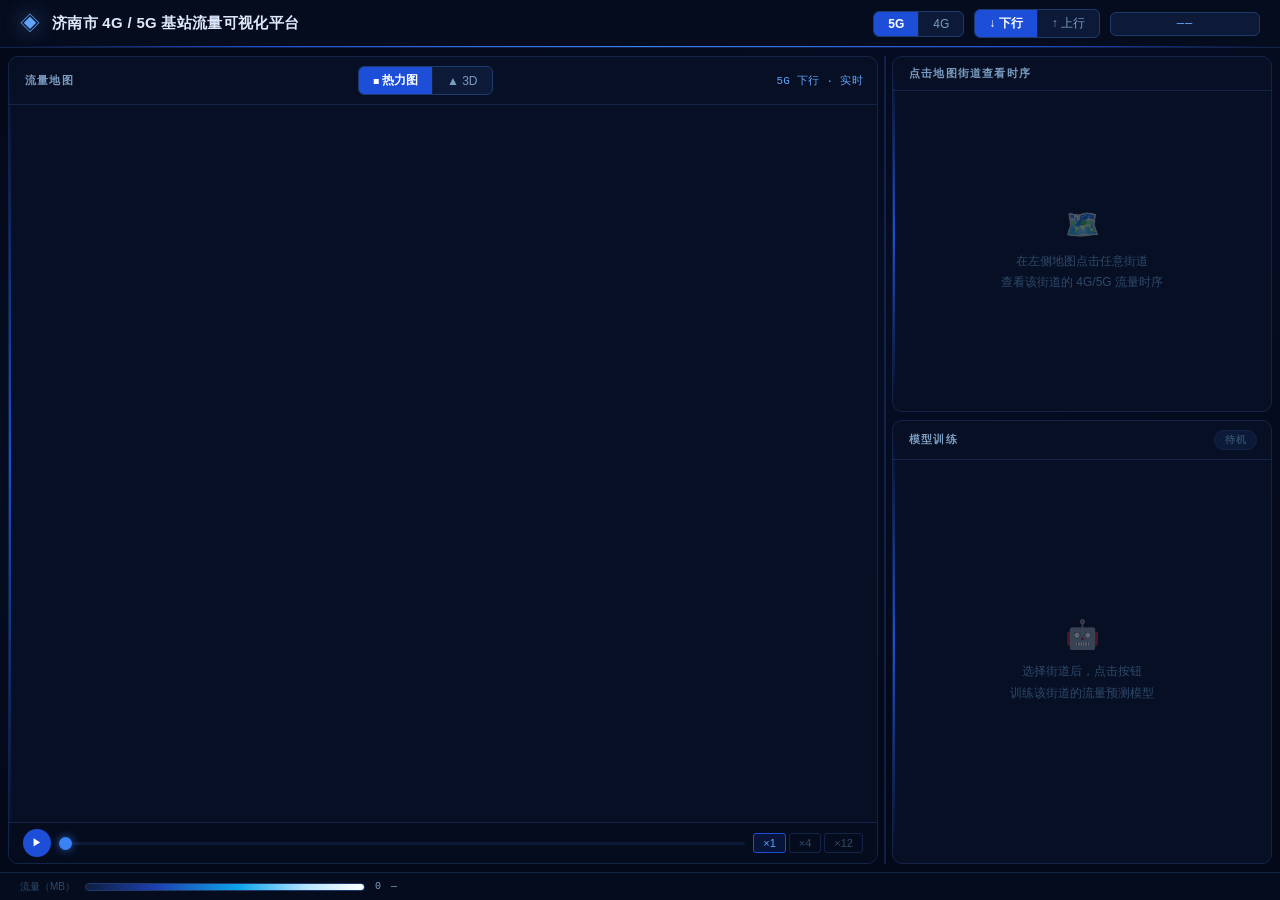
==== render/index.html @ ef6e66a5 "新增 render 目录，包含 Render 平台部署所需的全部文件 Co-Authored-By: Claude Sonnet 4.6 <noreply@anthropic.com>" ====
<!DOCTYPE html>
<html lang="zh-CN">
<head>
  <meta charset="UTF-8" />
  <meta name="viewport" content="width=device-width, initial-scale=1.0" />
  <title>济南市 4G/5G 基站流量可视化</title>
  <link rel="stylesheet" href="/static/style.css" />
  <link rel="stylesheet" href="/static/lib/maplibre-gl.css" />
  <!-- MapLibre GL JS（地图）-->
  <script src="/static/lib/maplibre-gl.js"></script>
  <!-- ECharts 5（时序图 + 训练结果图）-->
  <script src="/static/lib/echarts.min.js"></script>
</head>
<body>

<!-- ── 顶部导航栏 ── -->
<header class="navbar">
  <div class="navbar-left">
    <span class="logo-icon">◈</span>
    <h1 class="navbar-title">济南市 4G / 5G 基站流量可视化平台</h1>
  </div>
  <div class="navbar-controls">
    <!-- 网络类型 -->
    <div class="btn-group" id="netGroup">
      <button class="btn-toggle active" data-value="5g">5G</button>
      <button class="btn-toggle" data-value="4g">4G</button>
    </div>
    <!-- 流量方向 -->
    <div class="btn-group" id="dirGroup">
      <button class="btn-toggle active" data-value="down">↓ 下行</button>
      <button class="btn-toggle" data-value="up">↑ 上行</button>
    </div>
    <!-- 当前时间显示 -->
    <div class="time-badge" id="currentTimeBadge">——</div>
  </div>
</header>

<!-- ── 主体区域 ── -->
<main class="main-layout">

  <!-- 左：地图 -->
  <section class="panel map-panel" id="mapPanel">
    <div class="panel-header">
      <span class="panel-title">流量地图</span>
      <div class="map-header-controls">
        <div class="btn-group" id="mapModeGroup">
          <button class="btn-toggle active" data-mode="flat">◼ 热力图</button>
          <button class="btn-toggle" data-mode="3d">▲ 3D</button>
        </div>
        <button class="btn-rotate" id="btnRotate" style="display:none;" title="自动旋转">
          ↻ 旋转
        </button>
      </div>
      <span class="panel-subtitle" id="mapSubtitle">5G 下行 · 实时</span>
    </div>
    <div id="mapChart" class="chart-box"></div>

    <!-- 时间轴 -->
    <div class="timeline-bar">
      <button class="tl-btn" id="btnPlay" title="播放">▶</button>
      <div class="tl-slider-wrap">
        <input type="range" id="timeSlider" min="0" value="0" class="tl-slider" />
        <div class="tl-progress" id="tlProgress"></div>
      </div>
      <div class="speed-group">
        <button class="speed-btn active" data-speed="1">×1</button>
        <button class="speed-btn" data-speed="4">×4</button>
        <button class="speed-btn" data-speed="12">×12</button>
      </div>
    </div>
  </section>

  <!-- 分割条 -->
  <div class="resizer" id="resizer">
    <div class="resizer-line"></div>
    <div class="resizer-handle">
      <span></span><span></span><span></span>
    </div>
  </div>

  <!-- 右：侧边栏 -->
  <aside class="sidebar" id="sidebar">

    <!-- 右上：时序图 -->
    <section class="panel series-panel" id="seriesPanel">
      <div class="panel-header">
        <span class="panel-title" id="seriesTitle">点击地图街道查看时序</span>
        <div class="series-legend" id="seriesLegend"></div>
      </div>
      <div class="empty-hint" id="seriesHint">
        <div class="empty-icon">🗺️</div>
        <p>在左侧地图点击任意街道<br/>查看该街道的 4G/5G 流量时序</p>
      </div>
      <div id="seriesChart" class="chart-box" style="display:none;"></div>
    </section>

    <!-- 右下：训练面板 -->
    <section class="panel train-panel" id="trainPanel">
      <div class="panel-header">
        <span class="panel-title">模型训练</span>
        <span class="train-status-badge" id="trainBadge">待机</span>
      </div>

      <!-- 未选街道提示 -->
      <div class="empty-hint" id="trainHint">
        <div class="empty-icon">🤖</div>
        <p>选择街道后，点击按钮<br/>训练该街道的流量预测模型</p>
      </div>

      <!-- 训练就绪状态 -->
      <div id="trainReady" style="display:none;">
        <div class="train-info" id="trainInfoBox"></div>
        <button class="btn-train" id="btnTrain">
          <span class="btn-train-icon">⚡</span>
          <span>开始训练</span>
        </button>
      </div>

      <!-- 训练中终端 -->
      <div class="terminal" id="terminal" style="display:none;">
        <!-- 粒子画布 -->
        <canvas id="particleCanvas" class="particle-bg"></canvas>

        <!-- 终端头部 -->
        <div class="term-header">
          <div class="term-dots">
            <span class="dot red"></span><span class="dot yellow"></span><span class="dot green"></span>
          </div>
          <span class="term-title" id="termTitle">HGBT TRAINER</span>
          <span class="term-elapsed" id="termElapsed">00:00</span>
        </div>

        <!-- 进度区 -->
        <div class="term-progress-wrap" id="termProgressWrap">
          <div class="term-progress-label">
            <span id="termPhaseLabel">初始化...</span>
            <span id="termPct">0%</span>
          </div>
          <div class="term-progress-track">
            <div class="term-progress-bar" id="termProgressBar"></div>
            <div class="term-progress-shimmer"></div>
          </div>
          <div class="term-progress-meta">
            <span id="termIter">Iter: 0 / 300</span>
            <span id="termRmse">RMSE: —</span>
            <span id="termEta">ETA: —</span>
          </div>
        </div>

        <!-- 日志区 -->
        <div class="term-log" id="termLog"></div>

        <!-- 光标 -->
        <div class="term-cursor-line">
          <span class="term-prompt">▶</span>
          <span class="term-cursor" id="termCursor">█</span>
        </div>
      </div>

      <!-- 训练结果 -->
      <div id="trainResult" style="display:none;">
        <div class="metrics-grid" id="metricsGrid"></div>
        <div id="predChart" class="chart-box pred-chart"></div>
        <button class="btn-retrain" id="btnRetrain">重新训练</button>
      </div>
    </section>

  </aside>
</main>

<!-- 地图 Tooltip -->
<div id="mapTooltip" class="map-tooltip"></div>

<!-- 颜色图例 -->
<div class="legend-bar">
  <span class="legend-label">流量（MB）</span>
  <div class="legend-gradient" id="legendGradient"></div>
  <span class="legend-min" id="legendMin">0</span>
  <span class="legend-max" id="legendMax">—</span>
</div>

<script src="/static/app.js"></script>
</body>
</html>
---- static/style.css ----
/* ══════════════════════════════════════════════
   济南市 4G/5G 流量可视化 — 全局样式
   设计语言：Deep Ocean Intelligence（深海智能）
   主调：极深海军蓝 + 电光蓝 + 白色边界
══════════════════════════════════════════════ */

/* ── CSS 变量 ── */
:root {
  /* 背景层次 */
  --bg-base:     #04091a;
  --bg-panel:    #070f24;
  --bg-panel2:   #0c1a38;
  --bg-header:   #050c1e;
  --bg-input:    #0a1530;

  /* 边框 */
  --border:      #142448;
  --border-mid:  #1d3a6e;
  --border-glow: #2563eb;

  /* 主色 —— 电光蓝 */
  --blue:        #3b82f6;
  --blue-bright: #60a5fa;
  --blue-dim:    #1d4ed8;
  --blue-faint:  #1e3a6e;
  --ice:         #bae6fd;

  /* 语义色 */
  --green:       #34d399;
  --green-dim:   #059669;
  --green-dark:  #022c22;
  --amber:       #fbbf24;
  --red:         #f87171;
  --red-dim:     #991b1b;
  --purple:      #a78bfa;

  /* 文字 */
  --text-primary:   #dde9ff;
  --text-secondary: #7a9cc0;
  --text-dim:       #2e4a6a;

  /* 字体 */
  --font-mono: 'Consolas', 'SF Mono', 'Courier New', monospace;
  --font-ui:   'Segoe UI', 'PingFang SC', 'Microsoft YaHei', sans-serif;

  --radius: 6px;
  --radius-lg: 10px;
}

/* ── 重置 ── */
*, *::before, *::after { box-sizing: border-box; margin: 0; padding: 0; }
html, body {
  width: 100%; height: 100%;
  overflow: hidden;
  background: var(--bg-base);
  color: var(--text-primary);
  font-family: var(--font-ui);
  font-size: 13px;
  /* 极细噪点纹理，增加高级感 */
  background-image: radial-gradient(ellipse at 20% 50%, rgba(59,130,246,0.04) 0%, transparent 60%),
                    radial-gradient(ellipse at 80% 20%, rgba(29,78,216,0.05) 0%, transparent 50%);
}

/* ── 顶部导航栏 ── */
.navbar {
  display: flex;
  align-items: center;
  justify-content: space-between;
  height: 48px;
  padding: 0 20px;
  background: var(--bg-header);
  border-bottom: 1px solid var(--border);
  flex-shrink: 0;
  position: relative;
  z-index: 100;
}

/* 底部蓝色细线装饰 */
.navbar::after {
  content: '';
  position: absolute;
  bottom: 0; left: 0; right: 0;
  height: 1px;
  background: linear-gradient(90deg,
    transparent 0%,
    var(--blue-dim) 20%,
    var(--blue) 50%,
    var(--blue-dim) 80%,
    transparent 100%);
}

.navbar-left { display: flex; align-items: center; gap: 12px; }

.logo-icon {
  font-size: 20px;
  color: var(--blue-bright);
  filter: drop-shadow(0 0 10px rgba(96,165,250,0.7));
  animation: logo-pulse 4s ease-in-out infinite;
}
@keyframes logo-pulse {
  0%, 100% { filter: drop-shadow(0 0 10px rgba(96,165,250,0.7)); }
  50%       { filter: drop-shadow(0 0 18px rgba(96,165,250,1)); }
}

.navbar-title {
  font-size: 15px;
  font-weight: 600;
  letter-spacing: 0.3px;
  color: var(--text-primary);
}

.navbar-controls { display: flex; align-items: center; gap: 10px; }

/* 按钮组 */
.btn-group {
  display: flex;
  background: var(--bg-panel2);
  border: 1px solid var(--border-mid);
  border-radius: var(--radius);
  overflow: hidden;
}
.btn-toggle {
  padding: 5px 14px;
  background: transparent;
  color: var(--text-secondary);
  border: none;
  cursor: pointer;
  font-family: var(--font-ui);
  font-size: 12px;
  font-weight: 500;
  transition: all 0.18s;
  position: relative;
}
.btn-toggle + .btn-toggle { border-left: 1px solid var(--border); }
.btn-toggle:hover { color: var(--text-primary); background: var(--border-mid); }
.btn-toggle.active {
  background: var(--blue-dim);
  color: #fff;
  font-weight: 600;
}

.time-badge {
  padding: 4px 14px;
  background: var(--bg-panel2);
  border: 1px solid var(--border-mid);
  border-radius: var(--radius);
  color: var(--blue-bright);
  font-family: var(--font-mono);
  font-size: 12px;
  letter-spacing: 1px;
  min-width: 150px;
  text-align: center;
}

/* ── 主体布局 ── */
.main-layout {
  display: flex;
  flex-direction: row;
  gap: 0;
  padding: 8px;
  padding-right: 8px;
  height: calc(100vh - 48px - 28px);
  overflow: hidden;
}

/* ── 分割条 ── */
.resizer {
  flex: 0 0 12px;
  display: flex;
  align-items: center;
  justify-content: center;
  cursor: col-resize;
  position: relative;
  z-index: 20;
  margin: 0 1px;
  border-radius: 4px;
  transition: background 0.2s;
}
.resizer:hover  { background: rgba(37,99,235,0.08); }
.resizer.active { background: rgba(37,99,235,0.14); }

/* 竖线 */
.resizer-line {
  position: absolute;
  top: 0; bottom: 0;
  left: 50%;
  transform: translateX(-50%);
  width: 1px;
  background: var(--border-mid);
  transition: width 0.18s, background 0.18s, box-shadow 0.18s;
  border-radius: 1px;
}
.resizer:hover  .resizer-line,
.resizer.active .resizer-line {
  width: 2px;
  background: var(--blue);
  box-shadow: 0 0 10px rgba(59,130,246,0.5);
}

/* 三点拖拽把手 */
.resizer-handle {
  display: flex;
  flex-direction: column;
  gap: 3px;
  opacity: 0;
  transition: opacity 0.2s;
  position: relative;
  z-index: 1;
}
.resizer:hover  .resizer-handle,
.resizer.active .resizer-handle { opacity: 1; }
.resizer-handle span {
  display: block;
  width: 4px; height: 4px;
  border-radius: 50%;
  background: var(--blue);
  box-shadow: 0 0 6px rgba(59,130,246,0.8);
}

/* ── 面板 ── */
.panel {
  background: var(--bg-panel);
  border: 1px solid var(--border);
  border-radius: var(--radius-lg);
  display: flex;
  flex-direction: column;
  overflow: hidden;
  position: relative;
}

/* 面板顶部左侧蓝色竖条 */
.panel::before {
  content: '';
  position: absolute;
  top: 12px; bottom: 12px; left: 0;
  width: 2px;
  background: linear-gradient(180deg, transparent, var(--blue-dim), transparent);
  border-radius: 0 2px 2px 0;
}

.panel-header {
  display: flex;
  align-items: center;
  justify-content: space-between;
  padding: 9px 14px 9px 16px;
  border-bottom: 1px solid var(--border);
  flex-shrink: 0;
}

.panel-title {
  font-size: 11px;
  font-weight: 700;
  color: var(--text-secondary);
  text-transform: uppercase;
  letter-spacing: 1.2px;
}

.panel-subtitle {
  font-size: 11px;
  color: var(--blue-bright);
  font-family: var(--font-mono);
  letter-spacing: 0.3px;
}

.map-header-controls {
  display: flex;
  align-items: center;
  gap: 6px;
}

.btn-rotate {
  padding: 5px 11px;
  background: transparent;
  color: var(--text-secondary);
  border: 1px solid var(--border-mid);
  border-radius: var(--radius);
  cursor: pointer;
  font-size: 11px;
  font-family: var(--font-ui);
  transition: all 0.18s;
  white-space: nowrap;
}
.btn-rotate:hover { color: var(--text-primary); border-color: var(--blue-faint); }
.btn-rotate.active {
  color: var(--blue-bright);
  border-color: var(--blue-dim);
  background: rgba(29, 78, 216, 0.18);
  animation: rotate-pulse 2s ease-in-out infinite;
}
@keyframes rotate-pulse {
  0%, 100% { box-shadow: 0 0 0 rgba(59,130,246,0); }
  50%       { box-shadow: 0 0 8px rgba(59,130,246,0.4); }
}

.chart-box { flex: 1; min-height: 0; }

/* ── 地图面板 ── */
.map-panel { flex: 1; min-width: 280px; }
#mapChart   { flex: 1; position: relative; }

/* ── 时间轴 ── */
.timeline-bar {
  display: flex;
  align-items: center;
  gap: 8px;
  padding: 6px 14px;
  background: var(--bg-header);
  border-top: 1px solid var(--border);
  flex-shrink: 0;
}

.tl-btn {
  width: 28px; height: 28px;
  background: var(--blue-dim);
  color: #fff;
  border: none;
  border-radius: 50%;
  cursor: pointer;
  font-size: 10px;
  display: flex; align-items: center; justify-content: center;
  transition: all 0.2s;
  flex-shrink: 0;
  box-shadow: 0 0 0 rgba(59,130,246,0);
}
.tl-btn:hover {
  background: var(--blue);
  box-shadow: 0 0 14px rgba(59,130,246,0.5);
}

.tl-slider-wrap { flex: 1; display: flex; align-items: center; }
.tl-slider {
  width: 100%;
  -webkit-appearance: none;
  height: 3px;
  background: var(--bg-panel2);
  border-radius: 2px;
  outline: none;
  cursor: pointer;
}
.tl-slider::-webkit-slider-thumb {
  -webkit-appearance: none;
  width: 13px; height: 13px;
  border-radius: 50%;
  background: var(--blue);
  box-shadow: 0 0 8px rgba(59,130,246,0.7);
  cursor: pointer;
}

.speed-group { display: flex; gap: 3px; flex-shrink: 0; }
.speed-btn {
  padding: 3px 9px;
  background: transparent;
  color: var(--text-dim);
  border: 1px solid var(--border);
  border-radius: 3px;
  cursor: pointer;
  font-size: 11px;
  transition: all 0.18s;
}
.speed-btn:hover { color: var(--text-secondary); border-color: var(--border-mid); }
.speed-btn.active { color: var(--blue-bright); border-color: var(--blue-dim); background: rgba(29,78,216,0.15); }

/* ── 侧边栏 ── */
.sidebar { flex: 0 0 380px; min-width: 260px; display: flex; flex-direction: column; gap: 8px; overflow: hidden; }
.series-panel { flex: 0 0 44%; }
#seriesChart  { flex: 1; }

/* ── 空状态 ── */
.empty-hint {
  flex: 1;
  display: flex;
  flex-direction: column;
  align-items: center;
  justify-content: center;
  gap: 10px;
  color: var(--text-dim);
  padding: 24px;
}
.empty-icon { font-size: 28px; opacity: 0.35; }
.empty-hint p { text-align: center; line-height: 1.8; font-size: 12px; }

/* ── 训练面板 ── */
.train-panel { flex: 1; overflow: hidden; }

.train-status-badge {
  padding: 2px 10px;
  border-radius: 10px;
  font-size: 10px;
  font-weight: 700;
  letter-spacing: 0.5px;
  text-transform: uppercase;
  background: var(--bg-panel2);
  color: var(--text-dim);
  border: 1px solid var(--border);
}
.train-status-badge.running {
  background: rgba(52,211,153,0.08);
  color: var(--green);
  border-color: var(--green-dim);
  animation: badge-pulse 1.5s ease-in-out infinite;
}
.train-status-badge.done {
  background: rgba(59,130,246,0.1);
  color: var(--blue-bright);
  border-color: var(--blue-dim);
}
.train-status-badge.error {
  background: rgba(248,113,113,0.1);
  color: var(--red);
  border-color: var(--red-dim);
}
@keyframes badge-pulse {
  0%, 100% { opacity: 1; }
  50%       { opacity: 0.4; }
}

.train-info {
  margin: 10px 14px 0;
  padding: 9px 12px;
  background: var(--bg-panel2);
  border: 1px solid var(--border-mid);
  border-radius: var(--radius);
  font-size: 11px;
  color: var(--text-secondary);
  line-height: 1.9;
}
.train-info strong { color: var(--blue-bright); }

.btn-train {
  display: flex;
  align-items: center;
  justify-content: center;
  gap: 8px;
  width: calc(100% - 28px);
  margin: 10px 14px;
  padding: 10px;
  background: linear-gradient(135deg, var(--blue-dim), var(--blue));
  color: #fff;
  border: 1px solid var(--blue);
  border-radius: var(--radius);
  cursor: pointer;
  font-size: 13px;
  font-weight: 600;
  letter-spacing: 0.3px;
  transition: all 0.22s;
  position: relative;
  overflow: hidden;
}
.btn-train::after {
  content: '';
  position: absolute;
  top: 0; left: -100%;
  width: 60%; height: 100%;
  background: linear-gradient(90deg, transparent, rgba(255,255,255,0.12), transparent);
  transition: left 0.5s;
}
.btn-train:hover::after { left: 150%; }
.btn-train:hover {
  box-shadow: 0 0 22px rgba(59,130,246,0.45);
  transform: translateY(-1px);
}
.btn-train-icon { font-size: 16px; }

/* ══════════════════════════════════════════════
   训练终端
   保留绿色系——与蓝色 UI 形成故意对比，
   强化"代码运行中"的视觉隐喻
══════════════════════════════════════════════ */
.terminal {
  display: flex;
  flex-direction: column;
  flex: 1;
  background: #020b08;
  position: relative;
  overflow: hidden;
  font-family: var(--font-mono);
}

/* CRT 扫描线 */
.terminal::after {
  content: '';
  position: absolute;
  inset: 0;
  background: repeating-linear-gradient(
    0deg, transparent, transparent 2px,
    rgba(0,0,0,0.06) 2px, rgba(0,0,0,0.06) 4px
  );
  pointer-events: none;
  z-index: 5;
}

.particle-bg {
  position: absolute;
  inset: 0;
  z-index: 0;
  opacity: 0.22;
}

.term-header {
  display: flex;
  align-items: center;
  gap: 8px;
  padding: 6px 10px;
  background: #030e09;
  border-bottom: 1px solid #0d2a16;
  flex-shrink: 0;
  position: relative;
  z-index: 10;
}

.term-dots { display: flex; gap: 5px; }
.dot { width: 10px; height: 10px; border-radius: 50%; }
.dot.red    { background: #ff5f57; }
.dot.yellow { background: #febc2e; }
.dot.green  { background: #28c840; }

.term-title {
  flex: 1;
  text-align: center;
  font-size: 10px;
  letter-spacing: 2px;
  color: #2a6a3a;
  text-transform: uppercase;
}

.term-elapsed {
  font-size: 11px;
  color: #2a4a3a;
  min-width: 40px;
  text-align: right;
}

.term-progress-wrap {
  padding: 8px 12px;
  background: #020d06;
  border-bottom: 1px solid #0d2a16;
  flex-shrink: 0;
  position: relative;
  z-index: 10;
}

.term-progress-label {
  display: flex;
  justify-content: space-between;
  font-size: 10px;
  color: #2a6a3a;
  margin-bottom: 5px;
  letter-spacing: 0.4px;
}
#termPct { color: var(--green); font-weight: 700; }

.term-progress-track {
  height: 8px;
  background: #041208;
  border-radius: 4px;
  overflow: hidden;
  position: relative;
  border: 1px solid #0d2a16;
}

.term-progress-bar {
  height: 100%;
  width: 0%;
  background: linear-gradient(90deg, #065f46, var(--green));
  border-radius: 4px;
  transition: width 0.4s cubic-bezier(0.4, 0, 0.2, 1);
  box-shadow: 0 0 10px rgba(52,211,153,0.4);
  position: relative;
}
.term-progress-bar::after {
  content: '';
  position: absolute;
  right: 0; top: 0;
  width: 4px; height: 100%;
  background: #fff;
  opacity: 0.5;
  filter: blur(1px);
}

.term-progress-shimmer {
  position: absolute; inset: 0;
  background: linear-gradient(90deg, transparent 0%, rgba(255,255,255,0.07) 50%, transparent 100%);
  background-size: 200% 100%;
  animation: shimmer 2s linear infinite;
}
@keyframes shimmer {
  0%   { background-position: -200% 0; }
  100% { background-position: 200% 0; }
}

.term-progress-meta {
  display: flex;
  justify-content: space-between;
  font-size: 9px;
  color: #1a4a2a;
  margin-top: 4px;
}

.term-log {
  flex: 1;
  overflow-y: auto;
  padding: 6px 10px;
  font-size: 11px;
  line-height: 1.65;
  position: relative;
  z-index: 10;
}
.term-log::-webkit-scrollbar { width: 3px; }
.term-log::-webkit-scrollbar-track { background: transparent; }
.term-log::-webkit-scrollbar-thumb { background: #0d2a16; border-radius: 2px; }

.log-line {
  display: flex;
  gap: 6px;
  animation: log-fade 0.2s ease;
}
@keyframes log-fade {
  from { opacity: 0; transform: translateX(-3px); }
  to   { opacity: 1; transform: none; }
}
.log-ts     { color: #1a4a2a; flex-shrink: 0; font-size: 10px; margin-top: 1px; }
.log-prompt { color: #1a6a2a; flex-shrink: 0; }
.log-msg    { word-break: break-all; }
.log-msg.level-info    { color: #5a9a7a; }
.log-msg.level-success { color: var(--green); }
.log-msg.level-warn    { color: var(--amber); }
.log-msg.level-error   { color: var(--red); }
.log-msg.level-phase   { color: #7dd3a8; font-weight: 700; letter-spacing: 0.3px; }
.log-msg.level-iter    { color: #2a6a3a; }

.term-cursor-line {
  display: flex; align-items: center; gap: 4px;
  padding: 4px 10px 8px;
  position: relative; z-index: 10; flex-shrink: 0;
}
.term-prompt { color: var(--green-dim); font-size: 12px; }
.term-cursor {
  color: var(--green); font-size: 13px;
  animation: cur-blink 1s step-end infinite;
}
@keyframes cur-blink { 0%,100% { opacity: 1; } 50% { opacity: 0; } }

/* ── 训练结果 ── */
.metrics-grid {
  display: grid;
  grid-template-columns: repeat(4, 1fr);
  gap: 6px;
  padding: 10px 14px 0;
}
.metric-card {
  background: var(--bg-panel2);
  border: 1px solid var(--border-mid);
  border-radius: var(--radius);
  padding: 8px;
  text-align: center;
}
.metric-label { font-size: 9px; color: var(--text-dim); text-transform: uppercase; letter-spacing: 0.5px; margin-bottom: 4px; }
.metric-value { font-size: 14px; font-weight: 700; font-family: var(--font-mono); color: var(--blue-bright); }
.metric-sub   { font-size: 9px; color: var(--text-dim); margin-top: 2px; }

.pred-chart  { height: 160px; flex: none !important; }

.btn-retrain {
  display: block;
  width: calc(100% - 28px);
  margin: 6px 14px;
  padding: 7px;
  background: transparent;
  color: var(--text-secondary);
  border: 1px solid var(--border-mid);
  border-radius: var(--radius);
  cursor: pointer;
  font-size: 11px;
  transition: all 0.18s;
}
.btn-retrain:hover { background: var(--bg-panel2); color: var(--text-primary); border-color: var(--blue-faint); }

/* ── 图例 ── */
.legend-bar {
  display: flex;
  align-items: center;
  gap: 10px;
  height: 28px;
  padding: 0 20px;
  background: var(--bg-header);
  border-top: 1px solid var(--border);
  position: fixed;
  bottom: 0; left: 0; right: 0;
  z-index: 50;
}
.legend-label { font-size: 10px; color: var(--text-dim); white-space: nowrap; }
.legend-gradient {
  flex: 1; max-width: 280px;
  height: 8px; border-radius: 4px;
  /* 与地图色阶一致：深海蓝 → 钴蓝 → 天蓝 → 冰蓝 → 白 */
  background: linear-gradient(90deg,
    #0f1f3d 0%, #1e40af 25%, #0ea5e9 55%, #bae6fd 80%, #ffffff 100%);
  border: 1px solid var(--border-mid);
}
.legend-min, .legend-max { font-size: 10px; color: var(--text-secondary); font-family: var(--font-mono); }

/* ── MapLibre 控件覆盖 ── */
.maplibregl-ctrl-group {
  background: var(--bg-panel2) !important;
  border: 1px solid var(--border-mid) !important;
  border-radius: var(--radius) !important;
  box-shadow: 0 2px 16px rgba(0,0,0,0.6) !important;
}
.maplibregl-ctrl-group button {
  background-color: transparent !important;
  border-bottom: 1px solid var(--border) !important;
  color: var(--text-secondary) !important;
  transition: background 0.18s;
}
.maplibregl-ctrl-group button:last-child { border-bottom: none !important; }
.maplibregl-ctrl-group button:hover { background: var(--border-mid) !important; }
.maplibregl-ctrl-icon { filter: invert(0.65) sepia(0.3) hue-rotate(190deg); }
.maplibregl-ctrl-scale {
  background: rgba(4,9,26,0.8) !important;
  border-color: var(--border-mid) !important;
  color: var(--text-dim) !important;
  font-size: 9px !important;
}

/* ── 地图 Tooltip ── */
.map-tooltip {
  position: fixed;
  z-index: 500;
  display: none;
  background: rgba(4, 9, 26, 0.97);
  border: 1px solid var(--border-glow);
  border-radius: var(--radius);
  padding: 9px 13px;
  pointer-events: none;
  min-width: 170px;
  box-shadow: 0 4px 24px rgba(37,99,235,0.2), 0 0 0 1px rgba(37,99,235,0.08);
  backdrop-filter: blur(12px);
}
.tt-name     { font-size: 13px; font-weight: 600; color: var(--blue-bright); margin-bottom: 3px; }
.tt-district { font-size: 10px; color: var(--text-dim); margin-bottom: 7px; }
.tt-row      { display: flex; justify-content: space-between; gap: 16px; font-size: 12px; color: var(--text-secondary); }
.tt-row strong { color: var(--text-primary); font-weight: 600; }

/* ── ECharts tooltip ── */
.echarts-tooltip {
  background: rgba(4, 9, 26, 0.95) !important;
  border: 1px solid var(--border-glow) !important;
  border-radius: var(--radius) !important;
  color: var(--text-primary) !important;
  font-family: var(--font-ui) !important;
  backdrop-filter: blur(8px);
  box-shadow: 0 4px 20px rgba(37,99,235,0.15) !important;
}

/* ── 滚动条 ── */
::-webkit-scrollbar { width: 5px; height: 5px; }
::-webkit-scrollbar-track { background: var(--bg-panel); }
::-webkit-scrollbar-thumb { background: var(--border-mid); border-radius: 3px; }
::-webkit-scrollbar-thumb:hover { background: var(--border-glow); }

/* ── 加载遮罩 ── */
#loadingMask {
  position: fixed; inset: 0;
  background: var(--bg-base);
  display: flex;
  flex-direction: column;
  align-items: center;
  justify-content: center;
  z-index: 9999;
  gap: 18px;
}
.loading-logo {
  font-size: 48px;
  color: var(--blue-bright);
  filter: drop-shadow(0 0 20px rgba(96,165,250,0.8));
  animation: spin-pulse 2s ease-in-out infinite;
}
@keyframes spin-pulse {
  0%   { transform: rotate(0deg) scale(1); }
  50%  { transform: rotate(180deg) scale(1.1); }
  100% { transform: rotate(360deg) scale(1); }
}
.loading-text { color: var(--text-secondary); font-family: var(--font-mono); font-size: 12px; letter-spacing: 2.5px; }
.loading-bar-wrap { width: 220px; height: 3px; background: var(--bg-panel2); border-radius: 2px; overflow: hidden; }
.loading-bar {
  height: 100%;
  background: linear-gradient(90deg, var(--blue-dim), var(--blue-bright));
  animation: load-anim 1.8s ease-in-out infinite;
}
@keyframes load-anim {
  0%   { width: 0%;  margin-left: 0; }
  50%  { width: 70%; margin-left: 0; }
  100% { width: 0%;  margin-left: 100%; }
}
---- static/lib/maplibre-gl.css ----
.maplibregl-map{font:12px/20px Helvetica Neue,Arial,Helvetica,sans-serif;overflow:hidden;position:relative;-webkit-tap-highlight-color:rgb(0 0 0/0)}.maplibregl-canvas{left:0;position:absolute;top:0}.maplibregl-map:fullscreen{height:100%;width:100%}.maplibregl-ctrl-group button.maplibregl-ctrl-compass{touch-action:none}.maplibregl-canvas-container.maplibregl-interactive,.maplibregl-ctrl-group button.maplibregl-ctrl-compass{cursor:grab;-webkit-user-select:none;-moz-user-select:none;user-select:none}.maplibregl-canvas-container.maplibregl-interactive.maplibregl-track-pointer{cursor:pointer}.maplibregl-canvas-container.maplibregl-interactive:active,.maplibregl-ctrl-group button.maplibregl-ctrl-compass:active{cursor:grabbing}.maplibregl-canvas-container.maplibregl-touch-zoom-rotate,.maplibregl-canvas-container.maplibregl-touch-zoom-rotate .maplibregl-canvas{touch-action:pan-x pan-y}.maplibregl-canvas-container.maplibregl-touch-drag-pan,.maplibregl-canvas-container.maplibregl-touch-drag-pan .maplibregl-canvas{touch-action:pinch-zoom}.maplibregl-canvas-container.maplibregl-touch-zoom-rotate.maplibregl-touch-drag-pan,.maplibregl-canvas-container.maplibregl-touch-zoom-rotate.maplibregl-touch-drag-pan .maplibregl-canvas{touch-action:none}.maplibregl-canvas-container.maplibregl-touch-drag-pan.maplibregl-cooperative-gestures,.maplibregl-canvas-container.maplibregl-touch-drag-pan.maplibregl-cooperative-gestures .maplibregl-canvas{touch-action:pan-x pan-y}.maplibregl-ctrl-bottom-left,.maplibregl-ctrl-bottom-right,.maplibregl-ctrl-top-left,.maplibregl-ctrl-top-right{pointer-events:none;position:absolute;z-index:2}.maplibregl-ctrl-top-left{left:0;top:0}.maplibregl-ctrl-top-right{right:0;top:0}.maplibregl-ctrl-bottom-left{bottom:0;left:0}.maplibregl-ctrl-bottom-right{bottom:0;right:0}.maplibregl-ctrl{clear:both;pointer-events:auto;transform:translate(0)}.maplibregl-ctrl-top-left .maplibregl-ctrl{float:left;margin:10px 0 0 10px}.maplibregl-ctrl-top-right .maplibregl-ctrl{float:right;margin:10px 10px 0 0}.maplibregl-ctrl-bottom-left .maplibregl-ctrl{float:left;margin:0 0 10px 10px}.maplibregl-ctrl-bottom-right .maplibregl-ctrl{float:right;margin:0 10px 10px 0}.maplibregl-ctrl-group{background:#fff;border-radius:4px}.maplibregl-ctrl-group:not(:empty){box-shadow:0 0 0 2px rgba(0,0,0,.1)}@media (forced-colors:active){.maplibregl-ctrl-group:not(:empty){box-shadow:0 0 0 2px ButtonText}}.maplibregl-ctrl-group button{background-color:transparent;border:0;box-sizing:border-box;cursor:pointer;display:block;height:29px;outline:none;padding:0;width:29px}.maplibregl-ctrl-group button+button{border-top:1px solid #ddd}.maplibregl-ctrl button .maplibregl-ctrl-icon{background-position:50%;background-repeat:no-repeat;display:block;height:100%;width:100%}@media (forced-colors:active){.maplibregl-ctrl-icon{background-color:transparent}.maplibregl-ctrl-group button+button{border-top:1px solid ButtonText}}.maplibregl-ctrl button::-moz-focus-inner{border:0;padding:0}.maplibregl-ctrl-attrib-button:focus,.maplibregl-ctrl-group button:focus{box-shadow:0 0 2px 2px #0096ff}.maplibregl-ctrl button:disabled{cursor:not-allowed}.maplibregl-ctrl button:disabled .maplibregl-ctrl-icon{opacity:.25}.maplibregl-ctrl button:not(:disabled):hover{background-color:rgb(0 0 0/5%)}.maplibregl-ctrl-group button:focus:focus-visible{box-shadow:0 0 2px 2px #0096ff}.maplibregl-ctrl-group button:focus:not(:focus-visible){box-shadow:none}.maplibregl-ctrl-group button:focus:first-child{border-radius:4px 4px 0 0}.maplibregl-ctrl-group button:focus:last-child{border-radius:0 0 4px 4px}.maplibregl-ctrl-group button:focus:only-child{border-radius:inherit}.maplibregl-ctrl button.maplibregl-ctrl-zoom-out .maplibregl-ctrl-icon{background-image:url("data:image/svg+xml;charset=utf-8,%3Csvg xmlns='http://www.w3.org/2000/svg' width='29' height='29' fill='%23333' viewBox='0 0 29 29'%3E%3Cpath d='M10 13c-.75 0-1.5.75-1.5 1.5S9.25 16 10 16h9c.75 0 1.5-.75 1.5-1.5S19.75 13 19 13z'/%3E%3C/svg%3E")}.maplibregl-ctrl button.maplibregl-ctrl-zoom-in .maplibregl-ctrl-icon{background-image:url("data:image/svg+xml;charset=utf-8,%3Csvg xmlns='http://www.w3.org/2000/svg' width='29' height='29' fill='%23333' viewBox='0 0 29 29'%3E%3Cpath d='M14.5 8.5c-.75 0-1.5.75-1.5 1.5v3h-3c-.75 0-1.5.75-1.5 1.5S9.25 16 10 16h3v3c0 .75.75 1.5 1.5 1.5S16 19.75 16 19v-3h3c.75 0 1.5-.75 1.5-1.5S19.75 13 19 13h-3v-3c0-.75-.75-1.5-1.5-1.5'/%3E%3C/svg%3E")}@media (forced-colors:active){.maplibregl-ctrl button.maplibregl-ctrl-zoom-out .maplibregl-ctrl-icon{background-image:url("data:image/svg+xml;charset=utf-8,%3Csvg xmlns='http://www.w3.org/2000/svg' width='29' height='29' fill='%23fff' viewBox='0 0 29 29'%3E%3Cpath d='M10 13c-.75 0-1.5.75-1.5 1.5S9.25 16 10 16h9c.75 0 1.5-.75 1.5-1.5S19.75 13 19 13z'/%3E%3C/svg%3E")}.maplibregl-ctrl button.maplibregl-ctrl-zoom-in .maplibregl-ctrl-icon{background-image:url("data:image/svg+xml;charset=utf-8,%3Csvg xmlns='http://www.w3.org/2000/svg' width='29' height='29' fill='%23fff' viewBox='0 0 29 29'%3E%3Cpath d='M14.5 8.5c-.75 0-1.5.75-1.5 1.5v3h-3c-.75 0-1.5.75-1.5 1.5S9.25 16 10 16h3v3c0 .75.75 1.5 1.5 1.5S16 19.75 16 19v-3h3c.75 0 1.5-.75 1.5-1.5S19.75 13 19 13h-3v-3c0-.75-.75-1.5-1.5-1.5'/%3E%3C/svg%3E")}}@media (forced-colors:active) and (prefers-color-scheme:light){.maplibregl-ctrl button.maplibregl-ctrl-zoom-out .maplibregl-ctrl-icon{background-image:url("data:image/svg+xml;charset=utf-8,%3Csvg xmlns='http://www.w3.org/2000/svg' width='29' height='29' viewBox='0 0 29 29'%3E%3Cpath d='M10 13c-.75 0-1.5.75-1.5 1.5S9.25 16 10 16h9c.75 0 1.5-.75 1.5-1.5S19.75 13 19 13z'/%3E%3C/svg%3E")}.maplibregl-ctrl button.maplibregl-ctrl-zoom-in .maplibregl-ctrl-icon{background-image:url("data:image/svg+xml;charset=utf-8,%3Csvg xmlns='http://www.w3.org/2000/svg' width='29' height='29' viewBox='0 0 29 29'%3E%3Cpath d='M14.5 8.5c-.75 0-1.5.75-1.5 1.5v3h-3c-.75 0-1.5.75-1.5 1.5S9.25 16 10 16h3v3c0 .75.75 1.5 1.5 1.5S16 19.75 16 19v-3h3c.75 0 1.5-.75 1.5-1.5S19.75 13 19 13h-3v-3c0-.75-.75-1.5-1.5-1.5'/%3E%3C/svg%3E")}}.maplibregl-ctrl button.maplibregl-ctrl-fullscreen .maplibregl-ctrl-icon{background-image:url("data:image/svg+xml;charset=utf-8,%3Csvg xmlns='http://www.w3.org/2000/svg' width='29' height='29' fill='%23333' viewBox='0 0 29 29'%3E%3Cpath d='M24 16v5.5c0 1.75-.75 2.5-2.5 2.5H16v-1l3-1.5-4-5.5 1-1 5.5 4 1.5-3zM6 16l1.5 3 5.5-4 1 1-4 5.5 3 1.5v1H7.5C5.75 24 5 23.25 5 21.5V16zm7-11v1l-3 1.5 4 5.5-1 1-5.5-4L6 13H5V7.5C5 5.75 5.75 5 7.5 5zm11 2.5c0-1.75-.75-2.5-2.5-2.5H16v1l3 1.5-4 5.5 1 1 5.5-4 1.5 3h1z'/%3E%3C/svg%3E")}.maplibregl-ctrl button.maplibregl-ctrl-shrink .maplibregl-ctrl-icon{background-image:url("data:image/svg+xml;charset=utf-8,%3Csvg xmlns='http://www.w3.org/2000/svg' width='29' height='29' viewBox='0 0 29 29'%3E%3Cpath d='M18.5 16c-1.75 0-2.5.75-2.5 2.5V24h1l1.5-3 5.5 4 1-1-4-5.5 3-1.5v-1zM13 18.5c0-1.75-.75-2.5-2.5-2.5H5v1l3 1.5L4 24l1 1 5.5-4 1.5 3h1zm3-8c0 1.75.75 2.5 2.5 2.5H24v-1l-3-1.5L25 5l-1-1-5.5 4L17 5h-1zM10.5 13c1.75 0 2.5-.75 2.5-2.5V5h-1l-1.5 3L5 4 4 5l4 5.5L5 12v1z'/%3E%3C/svg%3E")}@media (forced-colors:active){.maplibregl-ctrl button.maplibregl-ctrl-fullscreen .maplibregl-ctrl-icon{background-image:url("data:image/svg+xml;charset=utf-8,%3Csvg xmlns='http://www.w3.org/2000/svg' width='29' height='29' fill='%23fff' viewBox='0 0 29 29'%3E%3Cpath d='M24 16v5.5c0 1.75-.75 2.5-2.5 2.5H16v-1l3-1.5-4-5.5 1-1 5.5 4 1.5-3zM6 16l1.5 3 5.5-4 1 1-4 5.5 3 1.5v1H7.5C5.75 24 5 23.25 5 21.5V16zm7-11v1l-3 1.5 4 5.5-1 1-5.5-4L6 13H5V7.5C5 5.75 5.75 5 7.5 5zm11 2.5c0-1.75-.75-2.5-2.5-2.5H16v1l3 1.5-4 5.5 1 1 5.5-4 1.5 3h1z'/%3E%3C/svg%3E")}.maplibregl-ctrl button.maplibregl-ctrl-shrink .maplibregl-ctrl-icon{background-image:url("data:image/svg+xml;charset=utf-8,%3Csvg xmlns='http://www.w3.org/2000/svg' width='29' height='29' fill='%23fff' viewBox='0 0 29 29'%3E%3Cpath d='M18.5 16c-1.75 0-2.5.75-2.5 2.5V24h1l1.5-3 5.5 4 1-1-4-5.5 3-1.5v-1zM13 18.5c0-1.75-.75-2.5-2.5-2.5H5v1l3 1.5L4 24l1 1 5.5-4 1.5 3h1zm3-8c0 1.75.75 2.5 2.5 2.5H24v-1l-3-1.5L25 5l-1-1-5.5 4L17 5h-1zM10.5 13c1.75 0 2.5-.75 2.5-2.5V5h-1l-1.5 3L5 4 4 5l4 5.5L5 12v1z'/%3E%3C/svg%3E")}}@media (forced-colors:active) and (prefers-color-scheme:light){.maplibregl-ctrl button.maplibregl-ctrl-fullscreen .maplibregl-ctrl-icon{background-image:url("data:image/svg+xml;charset=utf-8,%3Csvg xmlns='http://www.w3.org/2000/svg' width='29' height='29' viewBox='0 0 29 29'%3E%3Cpath d='M24 16v5.5c0 1.75-.75 2.5-2.5 2.5H16v-1l3-1.5-4-5.5 1-1 5.5 4 1.5-3zM6 16l1.5 3 5.5-4 1 1-4 5.5 3 1.5v1H7.5C5.75 24 5 23.25 5 21.5V16zm7-11v1l-3 1.5 4 5.5-1 1-5.5-4L6 13H5V7.5C5 5.75 5.75 5 7.5 5zm11 2.5c0-1.75-.75-2.5-2.5-2.5H16v1l3 1.5-4 5.5 1 1 5.5-4 1.5 3h1z'/%3E%3C/svg%3E")}.maplibregl-ctrl button.maplibregl-ctrl-shrink .maplibregl-ctrl-icon{background-image:url("data:image/svg+xml;charset=utf-8,%3Csvg xmlns='http://www.w3.org/2000/svg' width='29' height='29' viewBox='0 0 29 29'%3E%3Cpath d='M18.5 16c-1.75 0-2.5.75-2.5 2.5V24h1l1.5-3 5.5 4 1-1-4-5.5 3-1.5v-1zM13 18.5c0-1.75-.75-2.5-2.5-2.5H5v1l3 1.5L4 24l1 1 5.5-4 1.5 3h1zm3-8c0 1.75.75 2.5 2.5 2.5H24v-1l-3-1.5L25 5l-1-1-5.5 4L17 5h-1zM10.5 13c1.75 0 2.5-.75 2.5-2.5V5h-1l-1.5 3L5 4 4 5l4 5.5L5 12v1z'/%3E%3C/svg%3E")}}.maplibregl-ctrl button.maplibregl-ctrl-compass .maplibregl-ctrl-icon{background-image:url("data:image/svg+xml;charset=utf-8,%3Csvg xmlns='http://www.w3.org/2000/svg' width='29' height='29' fill='%23333' viewBox='0 0 29 29'%3E%3Cpath d='m10.5 14 4-8 4 8z'/%3E%3Cpath fill='%23ccc' d='m10.5 16 4 8 4-8z'/%3E%3C/svg%3E")}@media (forced-colors:active){.maplibregl-ctrl button.maplibregl-ctrl-compass .maplibregl-ctrl-icon{background-image:url("data:image/svg+xml;charset=utf-8,%3Csvg xmlns='http://www.w3.org/2000/svg' width='29' height='29' fill='%23fff' viewBox='0 0 29 29'%3E%3Cpath d='m10.5 14 4-8 4 8z'/%3E%3Cpath fill='%23ccc' d='m10.5 16 4 8 4-8z'/%3E%3C/svg%3E")}}@media (forced-colors:active) and (prefers-color-scheme:light){.maplibregl-ctrl button.maplibregl-ctrl-compass .maplibregl-ctrl-icon{background-image:url("data:image/svg+xml;charset=utf-8,%3Csvg xmlns='http://www.w3.org/2000/svg' width='29' height='29' viewBox='0 0 29 29'%3E%3Cpath d='m10.5 14 4-8 4 8z'/%3E%3Cpath fill='%23ccc' d='m10.5 16 4 8 4-8z'/%3E%3C/svg%3E")}}.maplibregl-ctrl button.maplibregl-ctrl-terrain .maplibregl-ctrl-icon{background-image:url("data:image/svg+xml;charset=utf-8,%3Csvg xmlns='http://www.w3.org/2000/svg' width='22' height='22' fill='%23333' viewBox='0 0 22 22'%3E%3Cpath d='m1.754 13.406 4.453-4.851 3.09 3.09 3.281 3.277.969-.969-3.309-3.312 3.844-4.121 6.148 6.886h1.082v-.855l-7.207-8.07-4.84 5.187L6.169 6.57l-5.48 5.965v.871ZM.688 16.844h20.625v1.375H.688Zm0 0'/%3E%3C/svg%3E")}.maplibregl-ctrl button.maplibregl-ctrl-terrain-enabled .maplibregl-ctrl-icon{background-image:url("data:image/svg+xml;charset=utf-8,%3Csvg xmlns='http://www.w3.org/2000/svg' width='22' height='22' fill='%2333b5e5' viewBox='0 0 22 22'%3E%3Cpath d='m1.754 13.406 4.453-4.851 3.09 3.09 3.281 3.277.969-.969-3.309-3.312 3.844-4.121 6.148 6.886h1.082v-.855l-7.207-8.07-4.84 5.187L6.169 6.57l-5.48 5.965v.871ZM.688 16.844h20.625v1.375H.688Zm0 0'/%3E%3C/svg%3E")}.maplibregl-ctrl button.maplibregl-ctrl-geolocate .maplibregl-ctrl-icon{background-image:url("data:image/svg+xml;charset=utf-8,%3Csvg xmlns='http://www.w3.org/2000/svg' width='29' height='29' fill='%23333' viewBox='0 0 20 20'%3E%3Cpath d='M10 4C9 4 9 5 9 5v.1A5 5 0 0 0 5.1 9H5s-1 0-1 1 1 1 1 1h.1A5 5 0 0 0 9 14.9v.1s0 1 1 1 1-1 1-1v-.1a5 5 0 0 0 3.9-3.9h.1s1 0 1-1-1-1-1-1h-.1A5 5 0 0 0 11 5.1V5s0-1-1-1m0 2.5a3.5 3.5 0 1 1 0 7 3.5 3.5 0 1 1 0-7'/%3E%3Ccircle cx='10' cy='10' r='2'/%3E%3C/svg%3E")}.maplibregl-ctrl button.maplibregl-ctrl-geolocate:disabled .maplibregl-ctrl-icon{background-image:url("data:image/svg+xml;charset=utf-8,%3Csvg xmlns='http://www.w3.org/2000/svg' width='29' height='29' fill='%23aaa' viewBox='0 0 20 20'%3E%3Cpath d='M10 4C9 4 9 5 9 5v.1A5 5 0 0 0 5.1 9H5s-1 0-1 1 1 1 1 1h.1A5 5 0 0 0 9 14.9v.1s0 1 1 1 1-1 1-1v-.1a5 5 0 0 0 3.9-3.9h.1s1 0 1-1-1-1-1-1h-.1A5 5 0 0 0 11 5.1V5s0-1-1-1m0 2.5a3.5 3.5 0 1 1 0 7 3.5 3.5 0 1 1 0-7'/%3E%3Ccircle cx='10' cy='10' r='2'/%3E%3Cpath fill='red' d='m14 5 1 1-9 9-1-1z'/%3E%3C/svg%3E")}.maplibregl-ctrl button.maplibregl-ctrl-geolocate.maplibregl-ctrl-geolocate-active .maplibregl-ctrl-icon{background-image:url("data:image/svg+xml;charset=utf-8,%3Csvg xmlns='http://www.w3.org/2000/svg' width='29' height='29' fill='%2333b5e5' viewBox='0 0 20 20'%3E%3Cpath d='M10 4C9 4 9 5 9 5v.1A5 5 0 0 0 5.1 9H5s-1 0-1 1 1 1 1 1h.1A5 5 0 0 0 9 14.9v.1s0 1 1 1 1-1 1-1v-.1a5 5 0 0 0 3.9-3.9h.1s1 0 1-1-1-1-1-1h-.1A5 5 0 0 0 11 5.1V5s0-1-1-1m0 2.5a3.5 3.5 0 1 1 0 7 3.5 3.5 0 1 1 0-7'/%3E%3Ccircle cx='10' cy='10' r='2'/%3E%3C/svg%3E")}.maplibregl-ctrl button.maplibregl-ctrl-geolocate.maplibregl-ctrl-geolocate-active-error .maplibregl-ctrl-icon{background-image:url("data:image/svg+xml;charset=utf-8,%3Csvg xmlns='http://www.w3.org/2000/svg' width='29' height='29' fill='%23e58978' viewBox='0 0 20 20'%3E%3Cpath d='M10 4C9 4 9 5 9 5v.1A5 5 0 0 0 5.1 9H5s-1 0-1 1 1 1 1 1h.1A5 5 0 0 0 9 14.9v.1s0 1 1 1 1-1 1-1v-.1a5 5 0 0 0 3.9-3.9h.1s1 0 1-1-1-1-1-1h-.1A5 5 0 0 0 11 5.1V5s0-1-1-1m0 2.5a3.5 3.5 0 1 1 0 7 3.5 3.5 0 1 1 0-7'/%3E%3Ccircle cx='10' cy='10' r='2'/%3E%3C/svg%3E")}.maplibregl-ctrl button.maplibregl-ctrl-geolocate.maplibregl-ctrl-geolocate-background .maplibregl-ctrl-icon{background-image:url("data:image/svg+xml;charset=utf-8,%3Csvg xmlns='http://www.w3.org/2000/svg' width='29' height='29' fill='%2333b5e5' viewBox='0 0 20 20'%3E%3Cpath d='M10 4C9 4 9 5 9 5v.1A5 5 0 0 0 5.1 9H5s-1 0-1 1 1 1 1 1h.1A5 5 0 0 0 9 14.9v.1s0 1 1 1 1-1 1-1v-.1a5 5 0 0 0 3.9-3.9h.1s1 0 1-1-1-1-1-1h-.1A5 5 0 0 0 11 5.1V5s0-1-1-1m0 2.5a3.5 3.5 0 1 1 0 7 3.5 3.5 0 1 1 0-7'/%3E%3C/svg%3E")}.maplibregl-ctrl button.maplibregl-ctrl-geolocate.maplibregl-ctrl-geolocate-background-error .maplibregl-ctrl-icon{background-image:url("data:image/svg+xml;charset=utf-8,%3Csvg xmlns='http://www.w3.org/2000/svg' width='29' height='29' fill='%23e54e33' viewBox='0 0 20 20'%3E%3Cpath d='M10 4C9 4 9 5 9 5v.1A5 5 0 0 0 5.1 9H5s-1 0-1 1 1 1 1 1h.1A5 5 0 0 0 9 14.9v.1s0 1 1 1 1-1 1-1v-.1a5 5 0 0 0 3.9-3.9h.1s1 0 1-1-1-1-1-1h-.1A5 5 0 0 0 11 5.1V5s0-1-1-1m0 2.5a3.5 3.5 0 1 1 0 7 3.5 3.5 0 1 1 0-7'/%3E%3C/svg%3E")}.maplibregl-ctrl button.maplibregl-ctrl-geolocate.maplibregl-ctrl-geolocate-waiting .maplibregl-ctrl-icon{animation:maplibregl-spin 2s linear infinite}@media (forced-colors:active){.maplibregl-ctrl button.maplibregl-ctrl-geolocate .maplibregl-ctrl-icon{background-image:url("data:image/svg+xml;charset=utf-8,%3Csvg xmlns='http://www.w3.org/2000/svg' width='29' height='29' fill='%23fff' viewBox='0 0 20 20'%3E%3Cpath d='M10 4C9 4 9 5 9 5v.1A5 5 0 0 0 5.1 9H5s-1 0-1 1 1 1 1 1h.1A5 5 0 0 0 9 14.9v.1s0 1 1 1 1-1 1-1v-.1a5 5 0 0 0 3.9-3.9h.1s1 0 1-1-1-1-1-1h-.1A5 5 0 0 0 11 5.1V5s0-1-1-1m0 2.5a3.5 3.5 0 1 1 0 7 3.5 3.5 0 1 1 0-7'/%3E%3Ccircle cx='10' cy='10' r='2'/%3E%3C/svg%3E")}.maplibregl-ctrl button.maplibregl-ctrl-geolocate:disabled .maplibregl-ctrl-icon{background-image:url("data:image/svg+xml;charset=utf-8,%3Csvg xmlns='http://www.w3.org/2000/svg' width='29' height='29' fill='%23999' viewBox='0 0 20 20'%3E%3Cpath d='M10 4C9 4 9 5 9 5v.1A5 5 0 0 0 5.1 9H5s-1 0-1 1 1 1 1 1h.1A5 5 0 0 0 9 14.9v.1s0 1 1 1 1-1 1-1v-.1a5 5 0 0 0 3.9-3.9h.1s1 0 1-1-1-1-1-1h-.1A5 5 0 0 0 11 5.1V5s0-1-1-1m0 2.5a3.5 3.5 0 1 1 0 7 3.5 3.5 0 1 1 0-7'/%3E%3Ccircle cx='10' cy='10' r='2'/%3E%3Cpath fill='red' d='m14 5 1 1-9 9-1-1z'/%3E%3C/svg%3E")}.maplibregl-ctrl button.maplibregl-ctrl-geolocate.maplibregl-ctrl-geolocate-active .maplibregl-ctrl-icon{background-image:url("data:image/svg+xml;charset=utf-8,%3Csvg xmlns='http://www.w3.org/2000/svg' width='29' height='29' fill='%2333b5e5' viewBox='0 0 20 20'%3E%3Cpath d='M10 4C9 4 9 5 9 5v.1A5 5 0 0 0 5.1 9H5s-1 0-1 1 1 1 1 1h.1A5 5 0 0 0 9 14.9v.1s0 1 1 1 1-1 1-1v-.1a5 5 0 0 0 3.9-3.9h.1s1 0 1-1-1-1-1-1h-.1A5 5 0 0 0 11 5.1V5s0-1-1-1m0 2.5a3.5 3.5 0 1 1 0 7 3.5 3.5 0 1 1 0-7'/%3E%3Ccircle cx='10' cy='10' r='2'/%3E%3C/svg%3E")}.maplibregl-ctrl button.maplibregl-ctrl-geolocate.maplibregl-ctrl-geolocate-active-error .maplibregl-ctrl-icon{background-image:url("data:image/svg+xml;charset=utf-8,%3Csvg xmlns='http://www.w3.org/2000/svg' width='29' height='29' fill='%23e58978' viewBox='0 0 20 20'%3E%3Cpath d='M10 4C9 4 9 5 9 5v.1A5 5 0 0 0 5.1 9H5s-1 0-1 1 1 1 1 1h.1A5 5 0 0 0 9 14.9v.1s0 1 1 1 1-1 1-1v-.1a5 5 0 0 0 3.9-3.9h.1s1 0 1-1-1-1-1-1h-.1A5 5 0 0 0 11 5.1V5s0-1-1-1m0 2.5a3.5 3.5 0 1 1 0 7 3.5 3.5 0 1 1 0-7'/%3E%3Ccircle cx='10' cy='10' r='2'/%3E%3C/svg%3E")}.maplibregl-ctrl button.maplibregl-ctrl-geolocate.maplibregl-ctrl-geolocate-background .maplibregl-ctrl-icon{background-image:url("data:image/svg+xml;charset=utf-8,%3Csvg xmlns='http://www.w3.org/2000/svg' width='29' height='29' fill='%2333b5e5' viewBox='0 0 20 20'%3E%3Cpath d='M10 4C9 4 9 5 9 5v.1A5 5 0 0 0 5.1 9H5s-1 0-1 1 1 1 1 1h.1A5 5 0 0 0 9 14.9v.1s0 1 1 1 1-1 1-1v-.1a5 5 0 0 0 3.9-3.9h.1s1 0 1-1-1-1-1-1h-.1A5 5 0 0 0 11 5.1V5s0-1-1-1m0 2.5a3.5 3.5 0 1 1 0 7 3.5 3.5 0 1 1 0-7'/%3E%3C/svg%3E")}.maplibregl-ctrl button.maplibregl-ctrl-geolocate.maplibregl-ctrl-geolocate-background-error .maplibregl-ctrl-icon{background-image:url("data:image/svg+xml;charset=utf-8,%3Csvg xmlns='http://www.w3.org/2000/svg' width='29' height='29' fill='%23e54e33' viewBox='0 0 20 20'%3E%3Cpath d='M10 4C9 4 9 5 9 5v.1A5 5 0 0 0 5.1 9H5s-1 0-1 1 1 1 1 1h.1A5 5 0 0 0 9 14.9v.1s0 1 1 1 1-1 1-1v-.1a5 5 0 0 0 3.9-3.9h.1s1 0 1-1-1-1-1-1h-.1A5 5 0 0 0 11 5.1V5s0-1-1-1m0 2.5a3.5 3.5 0 1 1 0 7 3.5 3.5 0 1 1 0-7'/%3E%3C/svg%3E")}}@media (forced-colors:active) and (prefers-color-scheme:light){.maplibregl-ctrl button.maplibregl-ctrl-geolocate .maplibregl-ctrl-icon{background-image:url("data:image/svg+xml;charset=utf-8,%3Csvg xmlns='http://www.w3.org/2000/svg' width='29' height='29' viewBox='0 0 20 20'%3E%3Cpath d='M10 4C9 4 9 5 9 5v.1A5 5 0 0 0 5.1 9H5s-1 0-1 1 1 1 1 1h.1A5 5 0 0 0 9 14.9v.1s0 1 1 1 1-1 1-1v-.1a5 5 0 0 0 3.9-3.9h.1s1 0 1-1-1-1-1-1h-.1A5 5 0 0 0 11 5.1V5s0-1-1-1m0 2.5a3.5 3.5 0 1 1 0 7 3.5 3.5 0 1 1 0-7'/%3E%3Ccircle cx='10' cy='10' r='2'/%3E%3C/svg%3E")}.maplibregl-ctrl button.maplibregl-ctrl-geolocate:disabled .maplibregl-ctrl-icon{background-image:url("data:image/svg+xml;charset=utf-8,%3Csvg xmlns='http://www.w3.org/2000/svg' width='29' height='29' fill='%23666' viewBox='0 0 20 20'%3E%3Cpath d='M10 4C9 4 9 5 9 5v.1A5 5 0 0 0 5.1 9H5s-1 0-1 1 1 1 1 1h.1A5 5 0 0 0 9 14.9v.1s0 1 1 1 1-1 1-1v-.1a5 5 0 0 0 3.9-3.9h.1s1 0 1-1-1-1-1-1h-.1A5 5 0 0 0 11 5.1V5s0-1-1-1m0 2.5a3.5 3.5 0 1 1 0 7 3.5 3.5 0 1 1 0-7'/%3E%3Ccircle cx='10' cy='10' r='2'/%3E%3Cpath fill='red' d='m14 5 1 1-9 9-1-1z'/%3E%3C/svg%3E")}}@keyframes maplibregl-spin{0%{transform:rotate(0deg)}to{transform:rotate(1turn)}}a.maplibregl-ctrl-logo{background-image:url("data:image/svg+xml;charset=utf-8,%3Csvg xmlns='http://www.w3.org/2000/svg' width='88' height='23' fill='none'%3E%3Cpath fill='%23000' fill-opacity='.4' fill-rule='evenodd' d='M17.408 16.796h-1.827l2.501-12.095h.198l3.324 6.533.988 2.19.988-2.19 3.258-6.533h.181l2.6 12.095h-1.81l-1.218-5.644-.362-1.71-.658 1.71-2.929 5.644h-.098l-2.914-5.644-.757-1.71-.345 1.71zm1.958-3.42-.726 3.663a1.255 1.255 0 0 1-1.232 1.011h-1.827a1.255 1.255 0 0 1-1.229-1.509l2.501-12.095a1.255 1.255 0 0 1 1.23-1.001h.197a1.25 1.25 0 0 1 1.12.685l3.19 6.273 3.125-6.263a1.25 1.25 0 0 1 1.123-.695h.181a1.255 1.255 0 0 1 1.227.991l1.443 6.71a5 5 0 0 1 .314-.787l.009-.016a4.6 4.6 0 0 1 1.777-1.887c.782-.46 1.668-.667 2.611-.667a4.6 4.6 0 0 1 1.7.32l.306.134c.21-.16.474-.256.759-.256h1.694a1.255 1.255 0 0 1 1.212.925 1.255 1.255 0 0 1 1.212-.925h1.711c.284 0 .545.094.755.252.613-.3 1.312-.45 2.075-.45 1.356 0 2.557.445 3.482 1.4q.47.48.763 1.064V4.701a1.255 1.255 0 0 1 1.255-1.255h1.86A1.255 1.255 0 0 1 54.44 4.7v9.194h2.217c.19 0 .37.043.532.118v-4.77c0-.356.147-.678.385-.906a2.42 2.42 0 0 1-.682-1.71c0-.665.267-1.253.735-1.7a2.45 2.45 0 0 1 1.722-.674 2.43 2.43 0 0 1 1.705.675q.318.302.504.683V4.7a1.255 1.255 0 0 1 1.255-1.255h1.744A1.255 1.255 0 0 1 65.812 4.7v3.335a4.8 4.8 0 0 1 1.526-.246c.938 0 1.817.214 2.59.69a4.47 4.47 0 0 1 1.67 1.743v-.98a1.255 1.255 0 0 1 1.256-1.256h1.777c.233 0 .451.064.639.174a3.4 3.4 0 0 1 1.567-.372c.346 0 .861.02 1.285.232a1.25 1.25 0 0 1 .689 1.004 4.7 4.7 0 0 1 .853-.588c.795-.44 1.675-.647 2.61-.647 1.385 0 2.65.39 3.525 1.396.836.938 1.168 2.173 1.168 3.528q-.001.515-.056 1.051a1.255 1.255 0 0 1-.947 1.09l.408.952a1.255 1.255 0 0 1-.477 1.552c-.418.268-.92.463-1.458.612-.613.171-1.304.244-2.049.244-1.06 0-2.043-.207-2.886-.698l-.015-.008c-.798-.48-1.419-1.135-1.818-1.963l-.004-.008a5.8 5.8 0 0 1-.548-2.512q0-.429.053-.843a1.3 1.3 0 0 1-.333-.086l-.166-.004c-.223 0-.426.062-.643.228-.03.024-.142.139-.142.59v3.883a1.255 1.255 0 0 1-1.256 1.256h-1.777a1.255 1.255 0 0 1-1.256-1.256V15.69l-.032.057a4.8 4.8 0 0 1-1.86 1.833 5.04 5.04 0 0 1-2.484.634 4.5 4.5 0 0 1-1.935-.424 1.25 1.25 0 0 1-.764.258h-1.71a1.255 1.255 0 0 1-1.256-1.255V7.687a2.4 2.4 0 0 1-.428.625c.253.23.412.561.412.93v7.553a1.255 1.255 0 0 1-1.256 1.255h-1.843a1.25 1.25 0 0 1-.894-.373c-.228.23-.544.373-.894.373H51.32a1.255 1.255 0 0 1-1.256-1.255v-1.251l-.061.117a4.7 4.7 0 0 1-1.782 1.884 4.77 4.77 0 0 1-2.485.67 5.6 5.6 0 0 1-1.485-.188l.009 2.764a1.255 1.255 0 0 1-1.255 1.259h-1.729a1.255 1.255 0 0 1-1.255-1.255v-3.537a1.255 1.255 0 0 1-1.167.793h-1.679a1.25 1.25 0 0 1-.77-.263 4.5 4.5 0 0 1-1.945.429c-.885 0-1.724-.21-2.495-.632l-.017-.01a5 5 0 0 1-1.081-.836 1.255 1.255 0 0 1-1.254 1.312h-1.81a1.255 1.255 0 0 1-1.228-.99l-.782-3.625-2.044 3.939a1.25 1.25 0 0 1-1.115.676h-.098a1.25 1.25 0 0 1-1.116-.68l-2.061-3.994zM35.92 16.63l.207-.114.223-.15q.493-.356.735-.785l.061-.118.033 1.332h1.678V9.242h-1.694l-.033 1.267q-.133-.329-.526-.658l-.032-.028a3.2 3.2 0 0 0-.668-.428l-.27-.12a3.3 3.3 0 0 0-1.235-.23q-1.136-.001-1.974.493a3.36 3.36 0 0 0-1.3 1.382q-.445.89-.444 2.074 0 1.2.51 2.107a3.8 3.8 0 0 0 1.382 1.381 3.9 3.9 0 0 0 1.893.477q.795 0 1.455-.33zm-2.789-5.38q-.576.675-.575 1.762 0 1.102.559 1.794.576.675 1.645.675a2.25 2.25 0 0 0 .934-.19 2.2 2.2 0 0 0 .468-.29l.178-.161a2.2 2.2 0 0 0 .397-.561q.244-.5.244-1.15v-.115q0-.708-.296-1.267l-.043-.077a2.2 2.2 0 0 0-.633-.709l-.13-.086-.047-.028a2.1 2.1 0 0 0-1.073-.285q-1.052 0-1.629.692zm2.316 2.706c.163-.17.28-.407.28-.83v-.114c0-.292-.06-.508-.15-.68a.96.96 0 0 0-.353-.389.85.85 0 0 0-.464-.127c-.4 0-.56.114-.664.239l-.01.012c-.148.174-.275.45-.275.945 0 .506.122.801.27.99.097.11.266.224.68.224.303 0 .504-.09.687-.269zm7.545 1.705a2.6 2.6 0 0 0 .331.423q.319.33.755.548l.173.074q.65.255 1.49.255 1.02 0 1.844-.493a3.45 3.45 0 0 0 1.316-1.4q.493-.904.493-2.089 0-1.909-.988-2.913-.988-1.02-2.584-1.02-.898 0-1.575.347a3 3 0 0 0-.415.262l-.199.166a3.4 3.4 0 0 0-.64.82V9.242h-1.712v11.553h1.729l-.017-5.134zm.53-1.138q.206.29.48.5l.155.11.053.034q.51.296 1.119.297 1.07 0 1.645-.675.577-.69.576-1.762 0-1.119-.576-1.777-.558-.675-1.645-.675-.435 0-.835.16a2 2 0 0 0-.284.136 2 2 0 0 0-.363.254 2.2 2.2 0 0 0-.46.569l-.082.162a2.6 2.6 0 0 0-.213 1.072v.115q0 .707.296 1.267l.135.211zm.964-.818a1.1 1.1 0 0 0 .367.385.94.94 0 0 0 .476.118c.423 0 .59-.117.687-.23.159-.194.28-.478.28-.95 0-.53-.133-.8-.266-.952l-.021-.025c-.078-.094-.231-.221-.68-.221a1 1 0 0 0-.503.135l-.012.007a.86.86 0 0 0-.335.343c-.073.133-.132.324-.132.614v.115a1.4 1.4 0 0 0 .14.66zm15.7-6.222q.347-.346.346-.856a1.05 1.05 0 0 0-.345-.79 1.18 1.18 0 0 0-.84-.329q-.51 0-.855.33a1.05 1.05 0 0 0-.346.79q0 .51.346.855.345.346.856.346.51 0 .839-.346zm4.337 9.314.033-1.332q.191.403.59.747l.098.081a4 4 0 0 0 .316.224l.223.122a3.2 3.2 0 0 0 1.44.322 3.8 3.8 0 0 0 1.875-.477 3.5 3.5 0 0 0 1.382-1.366q.527-.89.526-2.09 0-1.184-.444-2.073a3.24 3.24 0 0 0-1.283-1.399q-.823-.51-1.942-.51a3.5 3.5 0 0 0-1.527.344l-.086.043-.165.09a3 3 0 0 0-.33.214q-.432.315-.656.707a2 2 0 0 0-.099.198l.082-1.283V4.701h-1.744v12.095zm.473-2.509a2.5 2.5 0 0 0 .566.7q.117.098.245.18l.144.08a2.1 2.1 0 0 0 .975.232q1.07 0 1.645-.675.576-.69.576-1.778 0-1.102-.576-1.777-.56-.691-1.645-.692a2.2 2.2 0 0 0-1.015.235q-.22.113-.415.282l-.15.142a2.1 2.1 0 0 0-.42.594q-.223.479-.223 1.1v.115q0 .705.293 1.26zm2.616-.293c.157-.191.28-.479.28-.967 0-.51-.13-.79-.276-.961l-.021-.026c-.082-.1-.232-.225-.67-.225a.87.87 0 0 0-.681.279l-.012.011c-.154.155-.274.38-.274.807v.115c0 .285.057.499.144.669a1.1 1.1 0 0 0 .367.405c.137.082.28.123.455.123.423 0 .59-.118.686-.23zm8.266-3.013q.345-.13.724-.14l.069-.002q.493 0 .642.099l.247-1.794q-.196-.099-.717-.099a2.3 2.3 0 0 0-.545.063 2 2 0 0 0-.411.148 2.2 2.2 0 0 0-.4.249 2.5 2.5 0 0 0-.485.499 2.7 2.7 0 0 0-.32.581l-.05.137v-1.48h-1.778v7.553h1.777v-3.884q0-.546.159-.943a1.5 1.5 0 0 1 .466-.636 2.5 2.5 0 0 1 .399-.253 2 2 0 0 1 .224-.099zm9.784 2.656.05-.922q0-1.743-.856-2.698-.838-.97-2.584-.97-1.119-.001-2.007.493a3.46 3.46 0 0 0-1.4 1.382q-.493.906-.493 2.106 0 1.07.428 1.975.428.89 1.332 1.432.906.526 2.255.526.973 0 1.668-.185l.044-.012.135-.04q.613-.184.984-.421l-.542-1.267q-.3.162-.642.274l-.297.087q-.51.131-1.3.131-.954 0-1.497-.444a1.6 1.6 0 0 1-.192-.193q-.366-.44-.512-1.234l-.004-.021zm-5.427-1.256-.003.022h3.752v-.138q-.011-.727-.288-1.118a1 1 0 0 0-.156-.176q-.46-.428-1.316-.428-.986 0-1.494.604-.379.45-.494 1.234zm-27.053 2.77V4.7h-1.86v12.095h5.333V15.15zm7.103-5.908v7.553h-1.843V9.242h1.843z'/%3E%3Cpath fill='%23fff' d='m19.63 11.151-.757-1.71-.345 1.71-1.12 5.644h-1.827L18.083 4.7h.197l3.325 6.533.988 2.19.988-2.19L26.839 4.7h.181l2.6 12.095h-1.81l-1.218-5.644-.362-1.71-.658 1.71-2.93 5.644h-.098l-2.913-5.644zm14.836 5.81q-1.02 0-1.893-.478a3.8 3.8 0 0 1-1.381-1.382q-.51-.906-.51-2.106 0-1.185.444-2.074a3.36 3.36 0 0 1 1.3-1.382q.839-.494 1.974-.494a3.3 3.3 0 0 1 1.234.231 3.3 3.3 0 0 1 .97.575q.396.33.527.659l.033-1.267h1.694v7.553H37.18l-.033-1.332q-.279.593-1.02 1.053a3.17 3.17 0 0 1-1.662.444zm.296-1.482q.938 0 1.58-.642.642-.66.642-1.711v-.115q0-.708-.296-1.267a2.2 2.2 0 0 0-.807-.872 2.1 2.1 0 0 0-1.119-.313q-1.053 0-1.629.692-.575.675-.575 1.76 0 1.103.559 1.795.577.675 1.645.675zm6.521-6.237h1.711v1.4q.906-1.597 2.83-1.597 1.596 0 2.584 1.02.988 1.005.988 2.914 0 1.185-.493 2.09a3.46 3.46 0 0 1-1.316 1.399 3.5 3.5 0 0 1-1.844.493q-.954 0-1.662-.329a2.67 2.67 0 0 1-1.086-.97l.017 5.134h-1.728zm4.048 6.22q1.07 0 1.645-.674.577-.69.576-1.762 0-1.119-.576-1.777-.558-.675-1.645-.675-.592 0-1.12.296-.51.28-.822.823-.296.527-.296 1.234v.115q0 .708.296 1.267.313.543.823.855.51.296 1.119.297z'/%3E%3Cpath fill='%23e1e3e9' d='M51.325 4.7h1.86v10.45h3.473v1.646h-5.333zm7.12 4.542h1.843v7.553h-1.843zm.905-1.415a1.16 1.16 0 0 1-.856-.346 1.17 1.17 0 0 1-.346-.856 1.05 1.05 0 0 1 .346-.79q.346-.329.856-.329.494 0 .839.33a1.05 1.05 0 0 1 .345.79 1.16 1.16 0 0 1-.345.855q-.33.346-.84.346zm7.875 9.133a3.17 3.17 0 0 1-1.662-.444q-.723-.46-1.004-1.053l-.033 1.332h-1.71V4.701h1.743v4.657l-.082 1.283q.279-.658 1.086-1.119a3.5 3.5 0 0 1 1.778-.477q1.119 0 1.942.51a3.24 3.24 0 0 1 1.283 1.4q.445.888.444 2.072 0 1.201-.526 2.09a3.5 3.5 0 0 1-1.382 1.366 3.8 3.8 0 0 1-1.876.477zm-.296-1.481q1.069 0 1.645-.675.577-.69.577-1.778 0-1.102-.577-1.776-.56-.691-1.645-.692a2.12 2.12 0 0 0-1.58.659q-.642.641-.642 1.694v.115q0 .71.296 1.267a2.4 2.4 0 0 0 .807.872 2.1 2.1 0 0 0 1.119.313zm5.927-6.237h1.777v1.481q.263-.757.856-1.217a2.14 2.14 0 0 1 1.349-.46q.527 0 .724.098l-.247 1.794q-.149-.099-.642-.099-.774 0-1.416.494-.626.493-.626 1.58v3.883h-1.777V9.242zm9.534 7.718q-1.35 0-2.255-.526-.904-.543-1.332-1.432a4.6 4.6 0 0 1-.428-1.975q0-1.2.493-2.106a3.46 3.46 0 0 1 1.4-1.382q.889-.495 2.007-.494 1.744 0 2.584.97.855.956.856 2.7 0 .444-.05.92h-5.43q.18 1.005.708 1.45.542.443 1.497.443.79 0 1.3-.131a4 4 0 0 0 .938-.362l.542 1.267q-.411.263-1.119.46-.708.198-1.711.197zm1.596-4.558q.016-1.02-.444-1.432-.46-.428-1.316-.428-1.728 0-1.991 1.86z'/%3E%3Cpath d='M5.074 15.948a.484.657 0 0 0-.486.659v1.84a.484.657 0 0 0 .486.659h4.101a.484.657 0 0 0 .486-.659v-1.84a.484.657 0 0 0-.486-.659zm3.56 1.16H5.617v.838h3.017z' style='fill:%23fff;fill-rule:evenodd;stroke-width:1.03600001'/%3E%3Cg style='stroke-width:1.12603545'%3E%3Cpath d='M-9.408-1.416c-3.833-.025-7.056 2.912-7.08 6.615-.02 3.08 1.653 4.832 3.107 6.268.903.892 1.721 1.74 2.32 2.902l-.525-.004c-.543-.003-.992.304-1.24.639a1.87 1.87 0 0 0-.362 1.121l-.011 1.877c-.003.402.104.787.347 1.125.244.338.688.653 1.23.656l4.142.028c.542.003.99-.306 1.238-.641a1.87 1.87 0 0 0 .363-1.121l.012-1.875a1.87 1.87 0 0 0-.348-1.127c-.243-.338-.688-.653-1.23-.656l-.518-.004c.597-1.145 1.425-1.983 2.348-2.87 1.473-1.414 3.18-3.149 3.2-6.226-.016-3.59-2.923-6.684-6.993-6.707m-.006 1.1v.002c3.274.02 5.92 2.532 5.9 5.6-.017 2.706-1.39 4.026-2.863 5.44-1.034.994-2.118 2.033-2.814 3.633-.018.041-.052.055-.075.065q-.013.004-.02.01a.34.34 0 0 1-.226.084.34.34 0 0 1-.224-.086l-.092-.077c-.699-1.615-1.768-2.669-2.781-3.67-1.454-1.435-2.797-2.762-2.78-5.478.02-3.067 2.7-5.545 5.975-5.523m-.02 2.826c-1.62-.01-2.944 1.315-2.955 2.96-.01 1.646 1.295 2.988 2.916 2.999h.002c1.621.01 2.943-1.316 2.953-2.961.011-1.646-1.294-2.988-2.916-2.998m-.005 1.1c1.017.006 1.829.83 1.822 1.89s-.83 1.874-1.848 1.867c-1.018-.006-1.829-.83-1.822-1.89s.83-1.874 1.848-1.868m-2.155 11.857 4.14.025c.271.002.49.305.487.676l-.013 1.875c-.003.37-.224.67-.495.668l-4.14-.025c-.27-.002-.487-.306-.485-.676l.012-1.875c.003-.37.224-.67.494-.668' style='color:%23000;font-style:normal;font-variant:normal;font-weight:400;font-stretch:normal;font-size:medium;line-height:normal;font-family:sans-serif;font-variant-ligatures:normal;font-variant-position:normal;font-variant-caps:normal;font-variant-numeric:normal;font-variant-alternates:normal;font-feature-settings:normal;text-indent:0;text-align:start;text-decoration:none;text-decoration-line:none;text-decoration-style:solid;text-decoration-color:%23000;letter-spacing:normal;word-spacing:normal;text-transform:none;writing-mode:lr-tb;direction:ltr;text-orientation:mixed;dominant-baseline:auto;baseline-shift:baseline;text-anchor:start;white-space:normal;shape-padding:0;clip-rule:evenodd;display:inline;overflow:visible;visibility:visible;opacity:1;isolation:auto;mix-blend-mode:normal;color-interpolation:sRGB;color-interpolation-filters:linearRGB;solid-color:%23000;solid-opacity:1;vector-effect:none;fill:%23000;fill-opacity:.4;fill-rule:evenodd;stroke:none;stroke-width:2.47727823;stroke-linecap:butt;stroke-linejoin:miter;stroke-miterlimit:4;stroke-dasharray:none;stroke-dashoffset:0;stroke-opacity:1;color-rendering:auto;image-rendering:auto;shape-rendering:auto;text-rendering:auto' transform='translate(15.553 2.85)scale(.88807)'/%3E%3Cpath d='M-9.415-.316C-12.69-.338-15.37 2.14-15.39 5.207c-.017 2.716 1.326 4.041 2.78 5.477 1.013 1 2.081 2.055 2.78 3.67l.092.076a.34.34 0 0 0 .225.086.34.34 0 0 0 .227-.083l.019-.01c.022-.009.057-.024.074-.064.697-1.6 1.78-2.64 2.814-3.634 1.473-1.414 2.847-2.733 2.864-5.44.02-3.067-2.627-5.58-5.901-5.601m-.057 8.784c1.621.011 2.944-1.315 2.955-2.96.01-1.646-1.295-2.988-2.916-2.999-1.622-.01-2.945 1.315-2.955 2.96s1.295 2.989 2.916 3' style='clip-rule:evenodd;fill:%23e1e3e9;fill-opacity:1;fill-rule:evenodd;stroke:none;stroke-width:2.47727823;stroke-miterlimit:4;stroke-dasharray:none;stroke-opacity:.4' transform='translate(15.553 2.85)scale(.88807)'/%3E%3Cpath d='M-11.594 15.465c-.27-.002-.492.297-.494.668l-.012 1.876c-.003.371.214.673.485.675l4.14.027c.271.002.492-.298.495-.668l.012-1.877c.003-.37-.215-.672-.485-.674z' style='clip-rule:evenodd;fill:%23fff;fill-opacity:1;fill-rule:evenodd;stroke:none;stroke-width:2.47727823;stroke-miterlimit:4;stroke-dasharray:none;stroke-opacity:.4' transform='translate(15.553 2.85)scale(.88807)'/%3E%3C/g%3E%3C/svg%3E");background-repeat:no-repeat;cursor:pointer;display:block;height:23px;margin:0 0 -4px -4px;overflow:hidden;width:88px}a.maplibregl-ctrl-logo.maplibregl-compact{width:14px}@media (forced-colors:active){a.maplibregl-ctrl-logo{background-color:transparent;background-image:url("data:image/svg+xml;charset=utf-8,%3Csvg xmlns='http://www.w3.org/2000/svg' width='88' height='23' fill='none'%3E%3Cpath fill='%23000' fill-opacity='.4' fill-rule='evenodd' d='M17.408 16.796h-1.827l2.501-12.095h.198l3.324 6.533.988 2.19.988-2.19 3.258-6.533h.181l2.6 12.095h-1.81l-1.218-5.644-.362-1.71-.658 1.71-2.929 5.644h-.098l-2.914-5.644-.757-1.71-.345 1.71zm1.958-3.42-.726 3.663a1.255 1.255 0 0 1-1.232 1.011h-1.827a1.255 1.255 0 0 1-1.229-1.509l2.501-12.095a1.255 1.255 0 0 1 1.23-1.001h.197a1.25 1.25 0 0 1 1.12.685l3.19 6.273 3.125-6.263a1.25 1.25 0 0 1 1.123-.695h.181a1.255 1.255 0 0 1 1.227.991l1.443 6.71a5 5 0 0 1 .314-.787l.009-.016a4.6 4.6 0 0 1 1.777-1.887c.782-.46 1.668-.667 2.611-.667a4.6 4.6 0 0 1 1.7.32l.306.134c.21-.16.474-.256.759-.256h1.694a1.255 1.255 0 0 1 1.212.925 1.255 1.255 0 0 1 1.212-.925h1.711c.284 0 .545.094.755.252.613-.3 1.312-.45 2.075-.45 1.356 0 2.557.445 3.482 1.4q.47.48.763 1.064V4.701a1.255 1.255 0 0 1 1.255-1.255h1.86A1.255 1.255 0 0 1 54.44 4.7v9.194h2.217c.19 0 .37.043.532.118v-4.77c0-.356.147-.678.385-.906a2.42 2.42 0 0 1-.682-1.71c0-.665.267-1.253.735-1.7a2.45 2.45 0 0 1 1.722-.674 2.43 2.43 0 0 1 1.705.675q.318.302.504.683V4.7a1.255 1.255 0 0 1 1.255-1.255h1.744A1.255 1.255 0 0 1 65.812 4.7v3.335a4.8 4.8 0 0 1 1.526-.246c.938 0 1.817.214 2.59.69a4.47 4.47 0 0 1 1.67 1.743v-.98a1.255 1.255 0 0 1 1.256-1.256h1.777c.233 0 .451.064.639.174a3.4 3.4 0 0 1 1.567-.372c.346 0 .861.02 1.285.232a1.25 1.25 0 0 1 .689 1.004 4.7 4.7 0 0 1 .853-.588c.795-.44 1.675-.647 2.61-.647 1.385 0 2.65.39 3.525 1.396.836.938 1.168 2.173 1.168 3.528q-.001.515-.056 1.051a1.255 1.255 0 0 1-.947 1.09l.408.952a1.255 1.255 0 0 1-.477 1.552c-.418.268-.92.463-1.458.612-.613.171-1.304.244-2.049.244-1.06 0-2.043-.207-2.886-.698l-.015-.008c-.798-.48-1.419-1.135-1.818-1.963l-.004-.008a5.8 5.8 0 0 1-.548-2.512q0-.429.053-.843a1.3 1.3 0 0 1-.333-.086l-.166-.004c-.223 0-.426.062-.643.228-.03.024-.142.139-.142.59v3.883a1.255 1.255 0 0 1-1.256 1.256h-1.777a1.255 1.255 0 0 1-1.256-1.256V15.69l-.032.057a4.8 4.8 0 0 1-1.86 1.833 5.04 5.04 0 0 1-2.484.634 4.5 4.5 0 0 1-1.935-.424 1.25 1.25 0 0 1-.764.258h-1.71a1.255 1.255 0 0 1-1.256-1.255V7.687a2.4 2.4 0 0 1-.428.625c.253.23.412.561.412.93v7.553a1.255 1.255 0 0 1-1.256 1.255h-1.843a1.25 1.25 0 0 1-.894-.373c-.228.23-.544.373-.894.373H51.32a1.255 1.255 0 0 1-1.256-1.255v-1.251l-.061.117a4.7 4.7 0 0 1-1.782 1.884 4.77 4.77 0 0 1-2.485.67 5.6 5.6 0 0 1-1.485-.188l.009 2.764a1.255 1.255 0 0 1-1.255 1.259h-1.729a1.255 1.255 0 0 1-1.255-1.255v-3.537a1.255 1.255 0 0 1-1.167.793h-1.679a1.25 1.25 0 0 1-.77-.263 4.5 4.5 0 0 1-1.945.429c-.885 0-1.724-.21-2.495-.632l-.017-.01a5 5 0 0 1-1.081-.836 1.255 1.255 0 0 1-1.254 1.312h-1.81a1.255 1.255 0 0 1-1.228-.99l-.782-3.625-2.044 3.939a1.25 1.25 0 0 1-1.115.676h-.098a1.25 1.25 0 0 1-1.116-.68l-2.061-3.994zM35.92 16.63l.207-.114.223-.15q.493-.356.735-.785l.061-.118.033 1.332h1.678V9.242h-1.694l-.033 1.267q-.133-.329-.526-.658l-.032-.028a3.2 3.2 0 0 0-.668-.428l-.27-.12a3.3 3.3 0 0 0-1.235-.23q-1.136-.001-1.974.493a3.36 3.36 0 0 0-1.3 1.382q-.445.89-.444 2.074 0 1.2.51 2.107a3.8 3.8 0 0 0 1.382 1.381 3.9 3.9 0 0 0 1.893.477q.795 0 1.455-.33zm-2.789-5.38q-.576.675-.575 1.762 0 1.102.559 1.794.576.675 1.645.675a2.25 2.25 0 0 0 .934-.19 2.2 2.2 0 0 0 .468-.29l.178-.161a2.2 2.2 0 0 0 .397-.561q.244-.5.244-1.15v-.115q0-.708-.296-1.267l-.043-.077a2.2 2.2 0 0 0-.633-.709l-.13-.086-.047-.028a2.1 2.1 0 0 0-1.073-.285q-1.052 0-1.629.692zm2.316 2.706c.163-.17.28-.407.28-.83v-.114c0-.292-.06-.508-.15-.68a.96.96 0 0 0-.353-.389.85.85 0 0 0-.464-.127c-.4 0-.56.114-.664.239l-.01.012c-.148.174-.275.45-.275.945 0 .506.122.801.27.99.097.11.266.224.68.224.303 0 .504-.09.687-.269zm7.545 1.705a2.6 2.6 0 0 0 .331.423q.319.33.755.548l.173.074q.65.255 1.49.255 1.02 0 1.844-.493a3.45 3.45 0 0 0 1.316-1.4q.493-.904.493-2.089 0-1.909-.988-2.913-.988-1.02-2.584-1.02-.898 0-1.575.347a3 3 0 0 0-.415.262l-.199.166a3.4 3.4 0 0 0-.64.82V9.242h-1.712v11.553h1.729l-.017-5.134zm.53-1.138q.206.29.48.5l.155.11.053.034q.51.296 1.119.297 1.07 0 1.645-.675.577-.69.576-1.762 0-1.119-.576-1.777-.558-.675-1.645-.675-.435 0-.835.16a2 2 0 0 0-.284.136 2 2 0 0 0-.363.254 2.2 2.2 0 0 0-.46.569l-.082.162a2.6 2.6 0 0 0-.213 1.072v.115q0 .707.296 1.267l.135.211zm.964-.818a1.1 1.1 0 0 0 .367.385.94.94 0 0 0 .476.118c.423 0 .59-.117.687-.23.159-.194.28-.478.28-.95 0-.53-.133-.8-.266-.952l-.021-.025c-.078-.094-.231-.221-.68-.221a1 1 0 0 0-.503.135l-.012.007a.86.86 0 0 0-.335.343c-.073.133-.132.324-.132.614v.115a1.4 1.4 0 0 0 .14.66zm15.7-6.222q.347-.346.346-.856a1.05 1.05 0 0 0-.345-.79 1.18 1.18 0 0 0-.84-.329q-.51 0-.855.33a1.05 1.05 0 0 0-.346.79q0 .51.346.855.345.346.856.346.51 0 .839-.346zm4.337 9.314.033-1.332q.191.403.59.747l.098.081a4 4 0 0 0 .316.224l.223.122a3.2 3.2 0 0 0 1.44.322 3.8 3.8 0 0 0 1.875-.477 3.5 3.5 0 0 0 1.382-1.366q.527-.89.526-2.09 0-1.184-.444-2.073a3.24 3.24 0 0 0-1.283-1.399q-.823-.51-1.942-.51a3.5 3.5 0 0 0-1.527.344l-.086.043-.165.09a3 3 0 0 0-.33.214q-.432.315-.656.707a2 2 0 0 0-.099.198l.082-1.283V4.701h-1.744v12.095zm.473-2.509a2.5 2.5 0 0 0 .566.7q.117.098.245.18l.144.08a2.1 2.1 0 0 0 .975.232q1.07 0 1.645-.675.576-.69.576-1.778 0-1.102-.576-1.777-.56-.691-1.645-.692a2.2 2.2 0 0 0-1.015.235q-.22.113-.415.282l-.15.142a2.1 2.1 0 0 0-.42.594q-.223.479-.223 1.1v.115q0 .705.293 1.26zm2.616-.293c.157-.191.28-.479.28-.967 0-.51-.13-.79-.276-.961l-.021-.026c-.082-.1-.232-.225-.67-.225a.87.87 0 0 0-.681.279l-.012.011c-.154.155-.274.38-.274.807v.115c0 .285.057.499.144.669a1.1 1.1 0 0 0 .367.405c.137.082.28.123.455.123.423 0 .59-.118.686-.23zm8.266-3.013q.345-.13.724-.14l.069-.002q.493 0 .642.099l.247-1.794q-.196-.099-.717-.099a2.3 2.3 0 0 0-.545.063 2 2 0 0 0-.411.148 2.2 2.2 0 0 0-.4.249 2.5 2.5 0 0 0-.485.499 2.7 2.7 0 0 0-.32.581l-.05.137v-1.48h-1.778v7.553h1.777v-3.884q0-.546.159-.943a1.5 1.5 0 0 1 .466-.636 2.5 2.5 0 0 1 .399-.253 2 2 0 0 1 .224-.099zm9.784 2.656.05-.922q0-1.743-.856-2.698-.838-.97-2.584-.97-1.119-.001-2.007.493a3.46 3.46 0 0 0-1.4 1.382q-.493.906-.493 2.106 0 1.07.428 1.975.428.89 1.332 1.432.906.526 2.255.526.973 0 1.668-.185l.044-.012.135-.04q.613-.184.984-.421l-.542-1.267q-.3.162-.642.274l-.297.087q-.51.131-1.3.131-.954 0-1.497-.444a1.6 1.6 0 0 1-.192-.193q-.366-.44-.512-1.234l-.004-.021zm-5.427-1.256-.003.022h3.752v-.138q-.011-.727-.288-1.118a1 1 0 0 0-.156-.176q-.46-.428-1.316-.428-.986 0-1.494.604-.379.45-.494 1.234zm-27.053 2.77V4.7h-1.86v12.095h5.333V15.15zm7.103-5.908v7.553h-1.843V9.242h1.843z'/%3E%3Cpath fill='%23fff' d='m19.63 11.151-.757-1.71-.345 1.71-1.12 5.644h-1.827L18.083 4.7h.197l3.325 6.533.988 2.19.988-2.19L26.839 4.7h.181l2.6 12.095h-1.81l-1.218-5.644-.362-1.71-.658 1.71-2.93 5.644h-.098l-2.913-5.644zm14.836 5.81q-1.02 0-1.893-.478a3.8 3.8 0 0 1-1.381-1.382q-.51-.906-.51-2.106 0-1.185.444-2.074a3.36 3.36 0 0 1 1.3-1.382q.839-.494 1.974-.494a3.3 3.3 0 0 1 1.234.231 3.3 3.3 0 0 1 .97.575q.396.33.527.659l.033-1.267h1.694v7.553H37.18l-.033-1.332q-.279.593-1.02 1.053a3.17 3.17 0 0 1-1.662.444zm.296-1.482q.938 0 1.58-.642.642-.66.642-1.711v-.115q0-.708-.296-1.267a2.2 2.2 0 0 0-.807-.872 2.1 2.1 0 0 0-1.119-.313q-1.053 0-1.629.692-.575.675-.575 1.76 0 1.103.559 1.795.577.675 1.645.675zm6.521-6.237h1.711v1.4q.906-1.597 2.83-1.597 1.596 0 2.584 1.02.988 1.005.988 2.914 0 1.185-.493 2.09a3.46 3.46 0 0 1-1.316 1.399 3.5 3.5 0 0 1-1.844.493q-.954 0-1.662-.329a2.67 2.67 0 0 1-1.086-.97l.017 5.134h-1.728zm4.048 6.22q1.07 0 1.645-.674.577-.69.576-1.762 0-1.119-.576-1.777-.558-.675-1.645-.675-.592 0-1.12.296-.51.28-.822.823-.296.527-.296 1.234v.115q0 .708.296 1.267.313.543.823.855.51.296 1.119.297z'/%3E%3Cpath fill='%23e1e3e9' d='M51.325 4.7h1.86v10.45h3.473v1.646h-5.333zm7.12 4.542h1.843v7.553h-1.843zm.905-1.415a1.16 1.16 0 0 1-.856-.346 1.17 1.17 0 0 1-.346-.856 1.05 1.05 0 0 1 .346-.79q.346-.329.856-.329.494 0 .839.33a1.05 1.05 0 0 1 .345.79 1.16 1.16 0 0 1-.345.855q-.33.346-.84.346zm7.875 9.133a3.17 3.17 0 0 1-1.662-.444q-.723-.46-1.004-1.053l-.033 1.332h-1.71V4.701h1.743v4.657l-.082 1.283q.279-.658 1.086-1.119a3.5 3.5 0 0 1 1.778-.477q1.119 0 1.942.51a3.24 3.24 0 0 1 1.283 1.4q.445.888.444 2.072 0 1.201-.526 2.09a3.5 3.5 0 0 1-1.382 1.366 3.8 3.8 0 0 1-1.876.477zm-.296-1.481q1.069 0 1.645-.675.577-.69.577-1.778 0-1.102-.577-1.776-.56-.691-1.645-.692a2.12 2.12 0 0 0-1.58.659q-.642.641-.642 1.694v.115q0 .71.296 1.267a2.4 2.4 0 0 0 .807.872 2.1 2.1 0 0 0 1.119.313zm5.927-6.237h1.777v1.481q.263-.757.856-1.217a2.14 2.14 0 0 1 1.349-.46q.527 0 .724.098l-.247 1.794q-.149-.099-.642-.099-.774 0-1.416.494-.626.493-.626 1.58v3.883h-1.777V9.242zm9.534 7.718q-1.35 0-2.255-.526-.904-.543-1.332-1.432a4.6 4.6 0 0 1-.428-1.975q0-1.2.493-2.106a3.46 3.46 0 0 1 1.4-1.382q.889-.495 2.007-.494 1.744 0 2.584.97.855.956.856 2.7 0 .444-.05.92h-5.43q.18 1.005.708 1.45.542.443 1.497.443.79 0 1.3-.131a4 4 0 0 0 .938-.362l.542 1.267q-.411.263-1.119.46-.708.198-1.711.197zm1.596-4.558q.016-1.02-.444-1.432-.46-.428-1.316-.428-1.728 0-1.991 1.86z'/%3E%3Cpath d='M5.074 15.948a.484.657 0 0 0-.486.659v1.84a.484.657 0 0 0 .486.659h4.101a.484.657 0 0 0 .486-.659v-1.84a.484.657 0 0 0-.486-.659zm3.56 1.16H5.617v.838h3.017z' style='fill:%23fff;fill-rule:evenodd;stroke-width:1.03600001'/%3E%3Cg style='stroke-width:1.12603545'%3E%3Cpath d='M-9.408-1.416c-3.833-.025-7.056 2.912-7.08 6.615-.02 3.08 1.653 4.832 3.107 6.268.903.892 1.721 1.74 2.32 2.902l-.525-.004c-.543-.003-.992.304-1.24.639a1.87 1.87 0 0 0-.362 1.121l-.011 1.877c-.003.402.104.787.347 1.125.244.338.688.653 1.23.656l4.142.028c.542.003.99-.306 1.238-.641a1.87 1.87 0 0 0 .363-1.121l.012-1.875a1.87 1.87 0 0 0-.348-1.127c-.243-.338-.688-.653-1.23-.656l-.518-.004c.597-1.145 1.425-1.983 2.348-2.87 1.473-1.414 3.18-3.149 3.2-6.226-.016-3.59-2.923-6.684-6.993-6.707m-.006 1.1v.002c3.274.02 5.92 2.532 5.9 5.6-.017 2.706-1.39 4.026-2.863 5.44-1.034.994-2.118 2.033-2.814 3.633-.018.041-.052.055-.075.065q-.013.004-.02.01a.34.34 0 0 1-.226.084.34.34 0 0 1-.224-.086l-.092-.077c-.699-1.615-1.768-2.669-2.781-3.67-1.454-1.435-2.797-2.762-2.78-5.478.02-3.067 2.7-5.545 5.975-5.523m-.02 2.826c-1.62-.01-2.944 1.315-2.955 2.96-.01 1.646 1.295 2.988 2.916 2.999h.002c1.621.01 2.943-1.316 2.953-2.961.011-1.646-1.294-2.988-2.916-2.998m-.005 1.1c1.017.006 1.829.83 1.822 1.89s-.83 1.874-1.848 1.867c-1.018-.006-1.829-.83-1.822-1.89s.83-1.874 1.848-1.868m-2.155 11.857 4.14.025c.271.002.49.305.487.676l-.013 1.875c-.003.37-.224.67-.495.668l-4.14-.025c-.27-.002-.487-.306-.485-.676l.012-1.875c.003-.37.224-.67.494-.668' style='color:%23000;font-style:normal;font-variant:normal;font-weight:400;font-stretch:normal;font-size:medium;line-height:normal;font-family:sans-serif;font-variant-ligatures:normal;font-variant-position:normal;font-variant-caps:normal;font-variant-numeric:normal;font-variant-alternates:normal;font-feature-settings:normal;text-indent:0;text-align:start;text-decoration:none;text-decoration-line:none;text-decoration-style:solid;text-decoration-color:%23000;letter-spacing:normal;word-spacing:normal;text-transform:none;writing-mode:lr-tb;direction:ltr;text-orientation:mixed;dominant-baseline:auto;baseline-shift:baseline;text-anchor:start;white-space:normal;shape-padding:0;clip-rule:evenodd;display:inline;overflow:visible;visibility:visible;opacity:1;isolation:auto;mix-blend-mode:normal;color-interpolation:sRGB;color-interpolation-filters:linearRGB;solid-color:%23000;solid-opacity:1;vector-effect:none;fill:%23000;fill-opacity:.4;fill-rule:evenodd;stroke:none;stroke-width:2.47727823;stroke-linecap:butt;stroke-linejoin:miter;stroke-miterlimit:4;stroke-dasharray:none;stroke-dashoffset:0;stroke-opacity:1;color-rendering:auto;image-rendering:auto;shape-rendering:auto;text-rendering:auto' transform='translate(15.553 2.85)scale(.88807)'/%3E%3Cpath d='M-9.415-.316C-12.69-.338-15.37 2.14-15.39 5.207c-.017 2.716 1.326 4.041 2.78 5.477 1.013 1 2.081 2.055 2.78 3.67l.092.076a.34.34 0 0 0 .225.086.34.34 0 0 0 .227-.083l.019-.01c.022-.009.057-.024.074-.064.697-1.6 1.78-2.64 2.814-3.634 1.473-1.414 2.847-2.733 2.864-5.44.02-3.067-2.627-5.58-5.901-5.601m-.057 8.784c1.621.011 2.944-1.315 2.955-2.96.01-1.646-1.295-2.988-2.916-2.999-1.622-.01-2.945 1.315-2.955 2.96s1.295 2.989 2.916 3' style='clip-rule:evenodd;fill:%23e1e3e9;fill-opacity:1;fill-rule:evenodd;stroke:none;stroke-width:2.47727823;stroke-miterlimit:4;stroke-dasharray:none;stroke-opacity:.4' transform='translate(15.553 2.85)scale(.88807)'/%3E%3Cpath d='M-11.594 15.465c-.27-.002-.492.297-.494.668l-.012 1.876c-.003.371.214.673.485.675l4.14.027c.271.002.492-.298.495-.668l.012-1.877c.003-.37-.215-.672-.485-.674z' style='clip-rule:evenodd;fill:%23fff;fill-opacity:1;fill-rule:evenodd;stroke:none;stroke-width:2.47727823;stroke-miterlimit:4;stroke-dasharray:none;stroke-opacity:.4' transform='translate(15.553 2.85)scale(.88807)'/%3E%3C/g%3E%3C/svg%3E")}}@media (forced-colors:active) and (prefers-color-scheme:light){a.maplibregl-ctrl-logo{background-image:url("data:image/svg+xml;charset=utf-8,%3Csvg xmlns='http://www.w3.org/2000/svg' width='88' height='23' fill='none'%3E%3Cpath fill='%23000' fill-opacity='.4' fill-rule='evenodd' d='M17.408 16.796h-1.827l2.501-12.095h.198l3.324 6.533.988 2.19.988-2.19 3.258-6.533h.181l2.6 12.095h-1.81l-1.218-5.644-.362-1.71-.658 1.71-2.929 5.644h-.098l-2.914-5.644-.757-1.71-.345 1.71zm1.958-3.42-.726 3.663a1.255 1.255 0 0 1-1.232 1.011h-1.827a1.255 1.255 0 0 1-1.229-1.509l2.501-12.095a1.255 1.255 0 0 1 1.23-1.001h.197a1.25 1.25 0 0 1 1.12.685l3.19 6.273 3.125-6.263a1.25 1.25 0 0 1 1.123-.695h.181a1.255 1.255 0 0 1 1.227.991l1.443 6.71a5 5 0 0 1 .314-.787l.009-.016a4.6 4.6 0 0 1 1.777-1.887c.782-.46 1.668-.667 2.611-.667a4.6 4.6 0 0 1 1.7.32l.306.134c.21-.16.474-.256.759-.256h1.694a1.255 1.255 0 0 1 1.212.925 1.255 1.255 0 0 1 1.212-.925h1.711c.284 0 .545.094.755.252.613-.3 1.312-.45 2.075-.45 1.356 0 2.557.445 3.482 1.4q.47.48.763 1.064V4.701a1.255 1.255 0 0 1 1.255-1.255h1.86A1.255 1.255 0 0 1 54.44 4.7v9.194h2.217c.19 0 .37.043.532.118v-4.77c0-.356.147-.678.385-.906a2.42 2.42 0 0 1-.682-1.71c0-.665.267-1.253.735-1.7a2.45 2.45 0 0 1 1.722-.674 2.43 2.43 0 0 1 1.705.675q.318.302.504.683V4.7a1.255 1.255 0 0 1 1.255-1.255h1.744A1.255 1.255 0 0 1 65.812 4.7v3.335a4.8 4.8 0 0 1 1.526-.246c.938 0 1.817.214 2.59.69a4.47 4.47 0 0 1 1.67 1.743v-.98a1.255 1.255 0 0 1 1.256-1.256h1.777c.233 0 .451.064.639.174a3.4 3.4 0 0 1 1.567-.372c.346 0 .861.02 1.285.232a1.25 1.25 0 0 1 .689 1.004 4.7 4.7 0 0 1 .853-.588c.795-.44 1.675-.647 2.61-.647 1.385 0 2.65.39 3.525 1.396.836.938 1.168 2.173 1.168 3.528q-.001.515-.056 1.051a1.255 1.255 0 0 1-.947 1.09l.408.952a1.255 1.255 0 0 1-.477 1.552c-.418.268-.92.463-1.458.612-.613.171-1.304.244-2.049.244-1.06 0-2.043-.207-2.886-.698l-.015-.008c-.798-.48-1.419-1.135-1.818-1.963l-.004-.008a5.8 5.8 0 0 1-.548-2.512q0-.429.053-.843a1.3 1.3 0 0 1-.333-.086l-.166-.004c-.223 0-.426.062-.643.228-.03.024-.142.139-.142.59v3.883a1.255 1.255 0 0 1-1.256 1.256h-1.777a1.255 1.255 0 0 1-1.256-1.256V15.69l-.032.057a4.8 4.8 0 0 1-1.86 1.833 5.04 5.04 0 0 1-2.484.634 4.5 4.5 0 0 1-1.935-.424 1.25 1.25 0 0 1-.764.258h-1.71a1.255 1.255 0 0 1-1.256-1.255V7.687a2.4 2.4 0 0 1-.428.625c.253.23.412.561.412.93v7.553a1.255 1.255 0 0 1-1.256 1.255h-1.843a1.25 1.25 0 0 1-.894-.373c-.228.23-.544.373-.894.373H51.32a1.255 1.255 0 0 1-1.256-1.255v-1.251l-.061.117a4.7 4.7 0 0 1-1.782 1.884 4.77 4.77 0 0 1-2.485.67 5.6 5.6 0 0 1-1.485-.188l.009 2.764a1.255 1.255 0 0 1-1.255 1.259h-1.729a1.255 1.255 0 0 1-1.255-1.255v-3.537a1.255 1.255 0 0 1-1.167.793h-1.679a1.25 1.25 0 0 1-.77-.263 4.5 4.5 0 0 1-1.945.429c-.885 0-1.724-.21-2.495-.632l-.017-.01a5 5 0 0 1-1.081-.836 1.255 1.255 0 0 1-1.254 1.312h-1.81a1.255 1.255 0 0 1-1.228-.99l-.782-3.625-2.044 3.939a1.25 1.25 0 0 1-1.115.676h-.098a1.25 1.25 0 0 1-1.116-.68l-2.061-3.994zM35.92 16.63l.207-.114.223-.15q.493-.356.735-.785l.061-.118.033 1.332h1.678V9.242h-1.694l-.033 1.267q-.133-.329-.526-.658l-.032-.028a3.2 3.2 0 0 0-.668-.428l-.27-.12a3.3 3.3 0 0 0-1.235-.23q-1.136-.001-1.974.493a3.36 3.36 0 0 0-1.3 1.382q-.445.89-.444 2.074 0 1.2.51 2.107a3.8 3.8 0 0 0 1.382 1.381 3.9 3.9 0 0 0 1.893.477q.795 0 1.455-.33zm-2.789-5.38q-.576.675-.575 1.762 0 1.102.559 1.794.576.675 1.645.675a2.25 2.25 0 0 0 .934-.19 2.2 2.2 0 0 0 .468-.29l.178-.161a2.2 2.2 0 0 0 .397-.561q.244-.5.244-1.15v-.115q0-.708-.296-1.267l-.043-.077a2.2 2.2 0 0 0-.633-.709l-.13-.086-.047-.028a2.1 2.1 0 0 0-1.073-.285q-1.052 0-1.629.692zm2.316 2.706c.163-.17.28-.407.28-.83v-.114c0-.292-.06-.508-.15-.68a.96.96 0 0 0-.353-.389.85.85 0 0 0-.464-.127c-.4 0-.56.114-.664.239l-.01.012c-.148.174-.275.45-.275.945 0 .506.122.801.27.99.097.11.266.224.68.224.303 0 .504-.09.687-.269zm7.545 1.705a2.6 2.6 0 0 0 .331.423q.319.33.755.548l.173.074q.65.255 1.49.255 1.02 0 1.844-.493a3.45 3.45 0 0 0 1.316-1.4q.493-.904.493-2.089 0-1.909-.988-2.913-.988-1.02-2.584-1.02-.898 0-1.575.347a3 3 0 0 0-.415.262l-.199.166a3.4 3.4 0 0 0-.64.82V9.242h-1.712v11.553h1.729l-.017-5.134zm.53-1.138q.206.29.48.5l.155.11.053.034q.51.296 1.119.297 1.07 0 1.645-.675.577-.69.576-1.762 0-1.119-.576-1.777-.558-.675-1.645-.675-.435 0-.835.16a2 2 0 0 0-.284.136 2 2 0 0 0-.363.254 2.2 2.2 0 0 0-.46.569l-.082.162a2.6 2.6 0 0 0-.213 1.072v.115q0 .707.296 1.267l.135.211zm.964-.818a1.1 1.1 0 0 0 .367.385.94.94 0 0 0 .476.118c.423 0 .59-.117.687-.23.159-.194.28-.478.28-.95 0-.53-.133-.8-.266-.952l-.021-.025c-.078-.094-.231-.221-.68-.221a1 1 0 0 0-.503.135l-.012.007a.86.86 0 0 0-.335.343c-.073.133-.132.324-.132.614v.115a1.4 1.4 0 0 0 .14.66zm15.7-6.222q.347-.346.346-.856a1.05 1.05 0 0 0-.345-.79 1.18 1.18 0 0 0-.84-.329q-.51 0-.855.33a1.05 1.05 0 0 0-.346.79q0 .51.346.855.345.346.856.346.51 0 .839-.346zm4.337 9.314.033-1.332q.191.403.59.747l.098.081a4 4 0 0 0 .316.224l.223.122a3.2 3.2 0 0 0 1.44.322 3.8 3.8 0 0 0 1.875-.477 3.5 3.5 0 0 0 1.382-1.366q.527-.89.526-2.09 0-1.184-.444-2.073a3.24 3.24 0 0 0-1.283-1.399q-.823-.51-1.942-.51a3.5 3.5 0 0 0-1.527.344l-.086.043-.165.09a3 3 0 0 0-.33.214q-.432.315-.656.707a2 2 0 0 0-.099.198l.082-1.283V4.701h-1.744v12.095zm.473-2.509a2.5 2.5 0 0 0 .566.7q.117.098.245.18l.144.08a2.1 2.1 0 0 0 .975.232q1.07 0 1.645-.675.576-.69.576-1.778 0-1.102-.576-1.777-.56-.691-1.645-.692a2.2 2.2 0 0 0-1.015.235q-.22.113-.415.282l-.15.142a2.1 2.1 0 0 0-.42.594q-.223.479-.223 1.1v.115q0 .705.293 1.26zm2.616-.293c.157-.191.28-.479.28-.967 0-.51-.13-.79-.276-.961l-.021-.026c-.082-.1-.232-.225-.67-.225a.87.87 0 0 0-.681.279l-.012.011c-.154.155-.274.38-.274.807v.115c0 .285.057.499.144.669a1.1 1.1 0 0 0 .367.405c.137.082.28.123.455.123.423 0 .59-.118.686-.23zm8.266-3.013q.345-.13.724-.14l.069-.002q.493 0 .642.099l.247-1.794q-.196-.099-.717-.099a2.3 2.3 0 0 0-.545.063 2 2 0 0 0-.411.148 2.2 2.2 0 0 0-.4.249 2.5 2.5 0 0 0-.485.499 2.7 2.7 0 0 0-.32.581l-.05.137v-1.48h-1.778v7.553h1.777v-3.884q0-.546.159-.943a1.5 1.5 0 0 1 .466-.636 2.5 2.5 0 0 1 .399-.253 2 2 0 0 1 .224-.099zm9.784 2.656.05-.922q0-1.743-.856-2.698-.838-.97-2.584-.97-1.119-.001-2.007.493a3.46 3.46 0 0 0-1.4 1.382q-.493.906-.493 2.106 0 1.07.428 1.975.428.89 1.332 1.432.906.526 2.255.526.973 0 1.668-.185l.044-.012.135-.04q.613-.184.984-.421l-.542-1.267q-.3.162-.642.274l-.297.087q-.51.131-1.3.131-.954 0-1.497-.444a1.6 1.6 0 0 1-.192-.193q-.366-.44-.512-1.234l-.004-.021zm-5.427-1.256-.003.022h3.752v-.138q-.011-.727-.288-1.118a1 1 0 0 0-.156-.176q-.46-.428-1.316-.428-.986 0-1.494.604-.379.45-.494 1.234zm-27.053 2.77V4.7h-1.86v12.095h5.333V15.15zm7.103-5.908v7.553h-1.843V9.242h1.843z'/%3E%3Cpath fill='%23fff' d='m19.63 11.151-.757-1.71-.345 1.71-1.12 5.644h-1.827L18.083 4.7h.197l3.325 6.533.988 2.19.988-2.19L26.839 4.7h.181l2.6 12.095h-1.81l-1.218-5.644-.362-1.71-.658 1.71-2.93 5.644h-.098l-2.913-5.644zm14.836 5.81q-1.02 0-1.893-.478a3.8 3.8 0 0 1-1.381-1.382q-.51-.906-.51-2.106 0-1.185.444-2.074a3.36 3.36 0 0 1 1.3-1.382q.839-.494 1.974-.494a3.3 3.3 0 0 1 1.234.231 3.3 3.3 0 0 1 .97.575q.396.33.527.659l.033-1.267h1.694v7.553H37.18l-.033-1.332q-.279.593-1.02 1.053a3.17 3.17 0 0 1-1.662.444zm.296-1.482q.938 0 1.58-.642.642-.66.642-1.711v-.115q0-.708-.296-1.267a2.2 2.2 0 0 0-.807-.872 2.1 2.1 0 0 0-1.119-.313q-1.053 0-1.629.692-.575.675-.575 1.76 0 1.103.559 1.795.577.675 1.645.675zm6.521-6.237h1.711v1.4q.906-1.597 2.83-1.597 1.596 0 2.584 1.02.988 1.005.988 2.914 0 1.185-.493 2.09a3.46 3.46 0 0 1-1.316 1.399 3.5 3.5 0 0 1-1.844.493q-.954 0-1.662-.329a2.67 2.67 0 0 1-1.086-.97l.017 5.134h-1.728zm4.048 6.22q1.07 0 1.645-.674.577-.69.576-1.762 0-1.119-.576-1.777-.558-.675-1.645-.675-.592 0-1.12.296-.51.28-.822.823-.296.527-.296 1.234v.115q0 .708.296 1.267.313.543.823.855.51.296 1.119.297z'/%3E%3Cpath fill='%23e1e3e9' d='M51.325 4.7h1.86v10.45h3.473v1.646h-5.333zm7.12 4.542h1.843v7.553h-1.843zm.905-1.415a1.16 1.16 0 0 1-.856-.346 1.17 1.17 0 0 1-.346-.856 1.05 1.05 0 0 1 .346-.79q.346-.329.856-.329.494 0 .839.33a1.05 1.05 0 0 1 .345.79 1.16 1.16 0 0 1-.345.855q-.33.346-.84.346zm7.875 9.133a3.17 3.17 0 0 1-1.662-.444q-.723-.46-1.004-1.053l-.033 1.332h-1.71V4.701h1.743v4.657l-.082 1.283q.279-.658 1.086-1.119a3.5 3.5 0 0 1 1.778-.477q1.119 0 1.942.51a3.24 3.24 0 0 1 1.283 1.4q.445.888.444 2.072 0 1.201-.526 2.09a3.5 3.5 0 0 1-1.382 1.366 3.8 3.8 0 0 1-1.876.477zm-.296-1.481q1.069 0 1.645-.675.577-.69.577-1.778 0-1.102-.577-1.776-.56-.691-1.645-.692a2.12 2.12 0 0 0-1.58.659q-.642.641-.642 1.694v.115q0 .71.296 1.267a2.4 2.4 0 0 0 .807.872 2.1 2.1 0 0 0 1.119.313zm5.927-6.237h1.777v1.481q.263-.757.856-1.217a2.14 2.14 0 0 1 1.349-.46q.527 0 .724.098l-.247 1.794q-.149-.099-.642-.099-.774 0-1.416.494-.626.493-.626 1.58v3.883h-1.777V9.242zm9.534 7.718q-1.35 0-2.255-.526-.904-.543-1.332-1.432a4.6 4.6 0 0 1-.428-1.975q0-1.2.493-2.106a3.46 3.46 0 0 1 1.4-1.382q.889-.495 2.007-.494 1.744 0 2.584.97.855.956.856 2.7 0 .444-.05.92h-5.43q.18 1.005.708 1.45.542.443 1.497.443.79 0 1.3-.131a4 4 0 0 0 .938-.362l.542 1.267q-.411.263-1.119.46-.708.198-1.711.197zm1.596-4.558q.016-1.02-.444-1.432-.46-.428-1.316-.428-1.728 0-1.991 1.86z'/%3E%3Cpath d='M5.074 15.948a.484.657 0 0 0-.486.659v1.84a.484.657 0 0 0 .486.659h4.101a.484.657 0 0 0 .486-.659v-1.84a.484.657 0 0 0-.486-.659zm3.56 1.16H5.617v.838h3.017z' style='fill:%23fff;fill-rule:evenodd;stroke-width:1.03600001'/%3E%3Cg style='stroke-width:1.12603545'%3E%3Cpath d='M-9.408-1.416c-3.833-.025-7.056 2.912-7.08 6.615-.02 3.08 1.653 4.832 3.107 6.268.903.892 1.721 1.74 2.32 2.902l-.525-.004c-.543-.003-.992.304-1.24.639a1.87 1.87 0 0 0-.362 1.121l-.011 1.877c-.003.402.104.787.347 1.125.244.338.688.653 1.23.656l4.142.028c.542.003.99-.306 1.238-.641a1.87 1.87 0 0 0 .363-1.121l.012-1.875a1.87 1.87 0 0 0-.348-1.127c-.243-.338-.688-.653-1.23-.656l-.518-.004c.597-1.145 1.425-1.983 2.348-2.87 1.473-1.414 3.18-3.149 3.2-6.226-.016-3.59-2.923-6.684-6.993-6.707m-.006 1.1v.002c3.274.02 5.92 2.532 5.9 5.6-.017 2.706-1.39 4.026-2.863 5.44-1.034.994-2.118 2.033-2.814 3.633-.018.041-.052.055-.075.065q-.013.004-.02.01a.34.34 0 0 1-.226.084.34.34 0 0 1-.224-.086l-.092-.077c-.699-1.615-1.768-2.669-2.781-3.67-1.454-1.435-2.797-2.762-2.78-5.478.02-3.067 2.7-5.545 5.975-5.523m-.02 2.826c-1.62-.01-2.944 1.315-2.955 2.96-.01 1.646 1.295 2.988 2.916 2.999h.002c1.621.01 2.943-1.316 2.953-2.961.011-1.646-1.294-2.988-2.916-2.998m-.005 1.1c1.017.006 1.829.83 1.822 1.89s-.83 1.874-1.848 1.867c-1.018-.006-1.829-.83-1.822-1.89s.83-1.874 1.848-1.868m-2.155 11.857 4.14.025c.271.002.49.305.487.676l-.013 1.875c-.003.37-.224.67-.495.668l-4.14-.025c-.27-.002-.487-.306-.485-.676l.012-1.875c.003-.37.224-.67.494-.668' style='color:%23000;font-style:normal;font-variant:normal;font-weight:400;font-stretch:normal;font-size:medium;line-height:normal;font-family:sans-serif;font-variant-ligatures:normal;font-variant-position:normal;font-variant-caps:normal;font-variant-numeric:normal;font-variant-alternates:normal;font-feature-settings:normal;text-indent:0;text-align:start;text-decoration:none;text-decoration-line:none;text-decoration-style:solid;text-decoration-color:%23000;letter-spacing:normal;word-spacing:normal;text-transform:none;writing-mode:lr-tb;direction:ltr;text-orientation:mixed;dominant-baseline:auto;baseline-shift:baseline;text-anchor:start;white-space:normal;shape-padding:0;clip-rule:evenodd;display:inline;overflow:visible;visibility:visible;opacity:1;isolation:auto;mix-blend-mode:normal;color-interpolation:sRGB;color-interpolation-filters:linearRGB;solid-color:%23000;solid-opacity:1;vector-effect:none;fill:%23000;fill-opacity:.4;fill-rule:evenodd;stroke:none;stroke-width:2.47727823;stroke-linecap:butt;stroke-linejoin:miter;stroke-miterlimit:4;stroke-dasharray:none;stroke-dashoffset:0;stroke-opacity:1;color-rendering:auto;image-rendering:auto;shape-rendering:auto;text-rendering:auto' transform='translate(15.553 2.85)scale(.88807)'/%3E%3Cpath d='M-9.415-.316C-12.69-.338-15.37 2.14-15.39 5.207c-.017 2.716 1.326 4.041 2.78 5.477 1.013 1 2.081 2.055 2.78 3.67l.092.076a.34.34 0 0 0 .225.086.34.34 0 0 0 .227-.083l.019-.01c.022-.009.057-.024.074-.064.697-1.6 1.78-2.64 2.814-3.634 1.473-1.414 2.847-2.733 2.864-5.44.02-3.067-2.627-5.58-5.901-5.601m-.057 8.784c1.621.011 2.944-1.315 2.955-2.96.01-1.646-1.295-2.988-2.916-2.999-1.622-.01-2.945 1.315-2.955 2.96s1.295 2.989 2.916 3' style='clip-rule:evenodd;fill:%23e1e3e9;fill-opacity:1;fill-rule:evenodd;stroke:none;stroke-width:2.47727823;stroke-miterlimit:4;stroke-dasharray:none;stroke-opacity:.4' transform='translate(15.553 2.85)scale(.88807)'/%3E%3Cpath d='M-11.594 15.465c-.27-.002-.492.297-.494.668l-.012 1.876c-.003.371.214.673.485.675l4.14.027c.271.002.492-.298.495-.668l.012-1.877c.003-.37-.215-.672-.485-.674z' style='clip-rule:evenodd;fill:%23fff;fill-opacity:1;fill-rule:evenodd;stroke:none;stroke-width:2.47727823;stroke-miterlimit:4;stroke-dasharray:none;stroke-opacity:.4' transform='translate(15.553 2.85)scale(.88807)'/%3E%3C/g%3E%3C/svg%3E")}}.maplibregl-ctrl.maplibregl-ctrl-attrib{background-color:hsla(0,0%,100%,.5);margin:0;padding:0 5px}@media screen{.maplibregl-ctrl-attrib.maplibregl-compact{background-color:#fff;border-radius:12px;box-sizing:content-box;color:#000;margin:10px;min-height:20px;padding:2px 24px 2px 0;position:relative}.maplibregl-ctrl-attrib.maplibregl-compact-show{padding:2px 28px 2px 8px;visibility:visible}.maplibregl-ctrl-bottom-left>.maplibregl-ctrl-attrib.maplibregl-compact-show,.maplibregl-ctrl-top-left>.maplibregl-ctrl-attrib.maplibregl-compact-show{border-radius:12px;padding:2px 8px 2px 28px}.maplibregl-ctrl-attrib.maplibregl-compact .maplibregl-ctrl-attrib-inner{display:none}.maplibregl-ctrl-attrib-button{background-color:hsla(0,0%,100%,.5);background-image:url("data:image/svg+xml;charset=utf-8,%3Csvg xmlns='http://www.w3.org/2000/svg' width='24' height='24' fill-rule='evenodd' viewBox='0 0 20 20'%3E%3Cpath d='M4 10a6 6 0 1 0 12 0 6 6 0 1 0-12 0m5-3a1 1 0 1 0 2 0 1 1 0 1 0-2 0m0 3a1 1 0 1 1 2 0v3a1 1 0 1 1-2 0'/%3E%3C/svg%3E");border:0;border-radius:12px;box-sizing:border-box;cursor:pointer;display:none;height:24px;outline:none;position:absolute;right:0;top:0;width:24px}.maplibregl-ctrl-attrib summary.maplibregl-ctrl-attrib-button{-webkit-appearance:none;-moz-appearance:none;appearance:none;list-style:none}.maplibregl-ctrl-attrib summary.maplibregl-ctrl-attrib-button::-webkit-details-marker{display:none}.maplibregl-ctrl-bottom-left .maplibregl-ctrl-attrib-button,.maplibregl-ctrl-top-left .maplibregl-ctrl-attrib-button{left:0}.maplibregl-ctrl-attrib.maplibregl-compact .maplibregl-ctrl-attrib-button,.maplibregl-ctrl-attrib.maplibregl-compact-show .maplibregl-ctrl-attrib-inner{display:block}.maplibregl-ctrl-attrib.maplibregl-compact-show .maplibregl-ctrl-attrib-button{background-color:rgb(0 0 0/5%)}.maplibregl-ctrl-bottom-right>.maplibregl-ctrl-attrib.maplibregl-compact:after{bottom:0;right:0}.maplibregl-ctrl-top-right>.maplibregl-ctrl-attrib.maplibregl-compact:after{right:0;top:0}.maplibregl-ctrl-top-left>.maplibregl-ctrl-attrib.maplibregl-compact:after{left:0;top:0}.maplibregl-ctrl-bottom-left>.maplibregl-ctrl-attrib.maplibregl-compact:after{bottom:0;left:0}}@media screen and (forced-colors:active){.maplibregl-ctrl-attrib.maplibregl-compact:after{background-image:url("data:image/svg+xml;charset=utf-8,%3Csvg xmlns='http://www.w3.org/2000/svg' width='24' height='24' fill='%23fff' fill-rule='evenodd' viewBox='0 0 20 20'%3E%3Cpath d='M4 10a6 6 0 1 0 12 0 6 6 0 1 0-12 0m5-3a1 1 0 1 0 2 0 1 1 0 1 0-2 0m0 3a1 1 0 1 1 2 0v3a1 1 0 1 1-2 0'/%3E%3C/svg%3E")}}@media screen and (forced-colors:active) and (prefers-color-scheme:light){.maplibregl-ctrl-attrib.maplibregl-compact:after{background-image:url("data:image/svg+xml;charset=utf-8,%3Csvg xmlns='http://www.w3.org/2000/svg' width='24' height='24' fill-rule='evenodd' viewBox='0 0 20 20'%3E%3Cpath d='M4 10a6 6 0 1 0 12 0 6 6 0 1 0-12 0m5-3a1 1 0 1 0 2 0 1 1 0 1 0-2 0m0 3a1 1 0 1 1 2 0v3a1 1 0 1 1-2 0'/%3E%3C/svg%3E")}}.maplibregl-ctrl-attrib a{color:rgba(0,0,0,.75);text-decoration:none}.maplibregl-ctrl-attrib a:hover{color:inherit;text-decoration:underline}.maplibregl-attrib-empty{display:none}.maplibregl-ctrl-scale{background-color:hsla(0,0%,100%,.75);border:2px solid #333;border-top:#333;box-sizing:border-box;color:#333;font-size:10px;padding:0 5px}.maplibregl-popup{display:flex;left:0;pointer-events:none;position:absolute;top:0;will-change:transform}.maplibregl-popup-anchor-top,.maplibregl-popup-anchor-top-left,.maplibregl-popup-anchor-top-right{flex-direction:column}.maplibregl-popup-anchor-bottom,.maplibregl-popup-anchor-bottom-left,.maplibregl-popup-anchor-bottom-right{flex-direction:column-reverse}.maplibregl-popup-anchor-left{flex-direction:row}.maplibregl-popup-anchor-right{flex-direction:row-reverse}.maplibregl-popup-tip{border:10px solid transparent;height:0;width:0;z-index:1}.maplibregl-popup-anchor-top .maplibregl-popup-tip{align-self:center;border-bottom-color:#fff;border-top:none}.maplibregl-popup-anchor-top-left .maplibregl-popup-tip{align-self:flex-start;border-bottom-color:#fff;border-left:none;border-top:none}.maplibregl-popup-anchor-top-right .maplibregl-popup-tip{align-self:flex-end;border-bottom-color:#fff;border-right:none;border-top:none}.maplibregl-popup-anchor-bottom .maplibregl-popup-tip{align-self:center;border-bottom:none;border-top-color:#fff}.maplibregl-popup-anchor-bottom-left .maplibregl-popup-tip{align-self:flex-start;border-bottom:none;border-left:none;border-top-color:#fff}.maplibregl-popup-anchor-bottom-right .maplibregl-popup-tip{align-self:flex-end;border-bottom:none;border-right:none;border-top-color:#fff}.maplibregl-popup-anchor-left .maplibregl-popup-tip{align-self:center;border-left:none;border-right-color:#fff}.maplibregl-popup-anchor-right .maplibregl-popup-tip{align-self:center;border-left-color:#fff;border-right:none}.maplibregl-popup-close-button{background-color:transparent;border:0;border-radius:0 3px 0 0;cursor:pointer;position:absolute;right:0;top:0}.maplibregl-popup-close-button:hover{background-color:rgb(0 0 0/5%)}.maplibregl-popup-content{background:#fff;border-radius:3px;box-shadow:0 1px 2px rgba(0,0,0,.1);padding:15px 10px;pointer-events:auto;position:relative}.maplibregl-popup-anchor-top-left .maplibregl-popup-content{border-top-left-radius:0}.maplibregl-popup-anchor-top-right .maplibregl-popup-content{border-top-right-radius:0}.maplibregl-popup-anchor-bottom-left .maplibregl-popup-content{border-bottom-left-radius:0}.maplibregl-popup-anchor-bottom-right .maplibregl-popup-content{border-bottom-right-radius:0}.maplibregl-popup-track-pointer{display:none}.maplibregl-popup-track-pointer *{pointer-events:none;-webkit-user-select:none;-moz-user-select:none;user-select:none}.maplibregl-map:hover .maplibregl-popup-track-pointer{display:flex}.maplibregl-map:active .maplibregl-popup-track-pointer{display:none}.maplibregl-marker{left:0;position:absolute;top:0;transition:opacity .2s;will-change:transform}.maplibregl-user-location-dot,.maplibregl-user-location-dot:before{background-color:#1da1f2;border-radius:50%;height:15px;width:15px}.maplibregl-user-location-dot:before{animation:maplibregl-user-location-dot-pulse 2s infinite;content:"";position:absolute}.maplibregl-user-location-dot:after{border:2px solid #fff;border-radius:50%;box-shadow:0 0 3px rgba(0,0,0,.35);box-sizing:border-box;content:"";height:19px;left:-2px;position:absolute;top:-2px;width:19px}@keyframes maplibregl-user-location-dot-pulse{0%{opacity:1;transform:scale(1)}70%{opacity:0;transform:scale(3)}to{opacity:0;transform:scale(1)}}.maplibregl-user-location-dot-stale{background-color:#aaa}.maplibregl-user-location-dot-stale:after{display:none}.maplibregl-user-location-accuracy-circle{background-color:#1da1f233;border-radius:100%;height:1px;width:1px}.maplibregl-crosshair,.maplibregl-crosshair .maplibregl-interactive,.maplibregl-crosshair .maplibregl-interactive:active{cursor:crosshair}.maplibregl-boxzoom{background:#fff;border:2px dotted #202020;height:0;left:0;opacity:.5;position:absolute;top:0;width:0}.maplibregl-cooperative-gesture-screen{align-items:center;background:rgba(0,0,0,.4);color:#fff;display:flex;font-size:1.4em;inset:0;justify-content:center;line-height:1.2;opacity:0;padding:1rem;pointer-events:none;position:absolute;transition:opacity 1s ease 1s;z-index:99999}.maplibregl-cooperative-gesture-screen.maplibregl-show{opacity:1;transition:opacity .05s}.maplibregl-cooperative-gesture-screen .maplibregl-mobile-message{display:none}@media (hover:none),(width <= 480px){.maplibregl-cooperative-gesture-screen .maplibregl-desktop-message{display:none}.maplibregl-cooperative-gesture-screen .maplibregl-mobile-message{display:block}}.maplibregl-pseudo-fullscreen{height:100%!important;left:0!important;position:fixed!important;top:0!important;width:100%!important;z-index:99999}
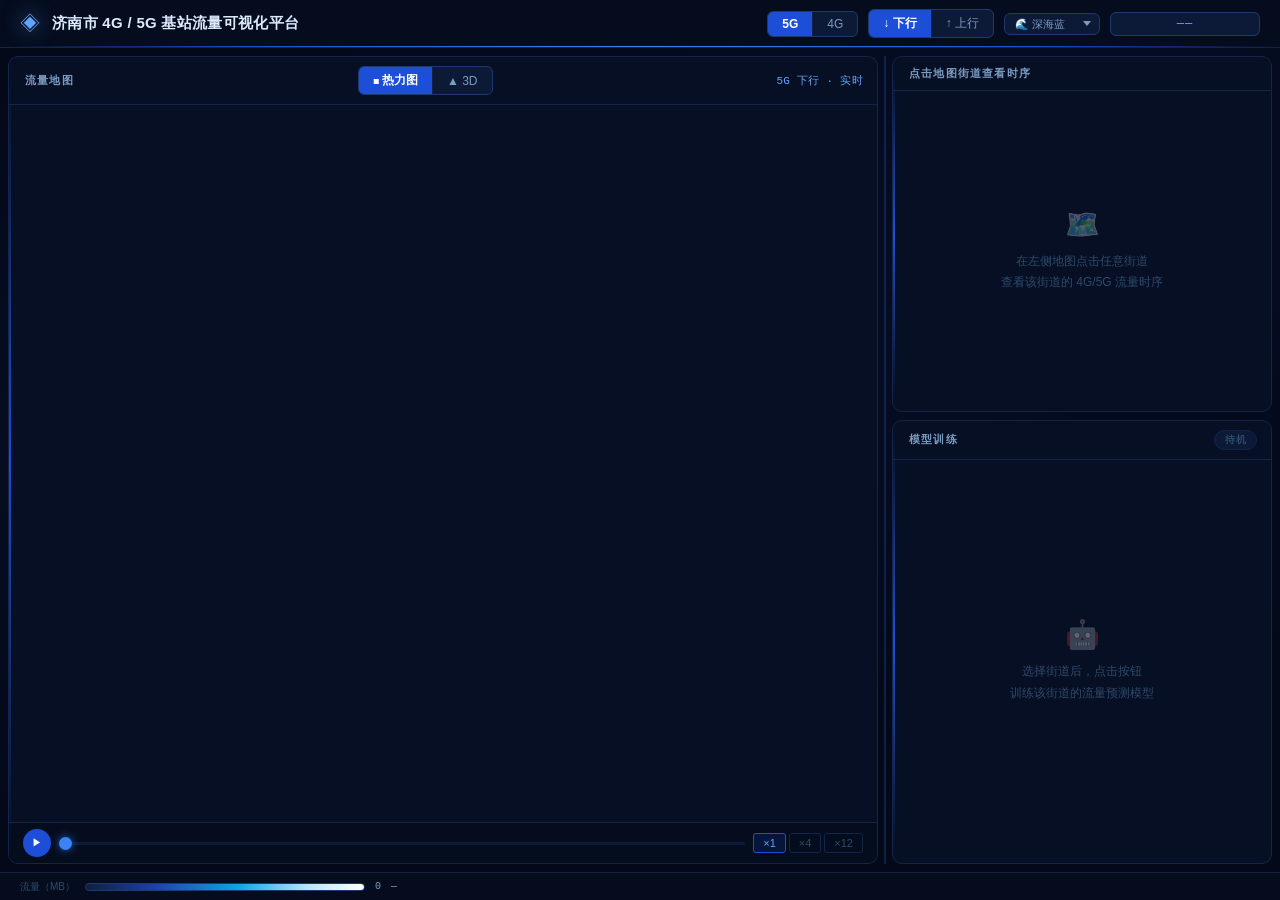
==== commit f78f26a0: "添加六套配色主题切换功能（深海蓝/商务金/赛博青/极光紫/黑白/翡翠绿） Co-Authored-By: Claude Sonnet 4.6 <noreply@anthropic.com>" ====
--- a/render/index.html
+++ b/render/index.html
@@ -30,6 +30,15 @@
       <button class="btn-toggle active" data-value="down">↓ 下行</button>
       <button class="btn-toggle" data-value="up">↑ 上行</button>
     </div>
+    <!-- 配色主题 -->
+    <select class="theme-select" id="themeSelect" title="切换配色">
+      <option value="ocean">🌊 深海蓝</option>
+      <option value="business">💼 商务金</option>
+      <option value="cyber">⚡ 赛博青</option>
+      <option value="aurora">🌌 极光紫</option>
+      <option value="mono">◻ 黑白简约</option>
+      <option value="emerald">🌿 翡翠绿</option>
+    </select>
     <!-- 当前时间显示 -->
     <div class="time-badge" id="currentTimeBadge">——</div>
   </div>
@@ -76,6 +85,12 @@
     <div class="resizer-handle">
       <span></span><span></span><span></span>
     </div>
+  </div>
+
+  <!-- 移动端面板切换 Tab（桌面端隐藏）-->
+  <div class="mobile-tabs" id="mobileTabs">
+    <button class="mobile-tab active" data-target="seriesPanel">📈 流量时序</button>
+    <button class="mobile-tab" data-target="trainPanel">⚡ 模型训练</button>
   </div>
 
   <!-- 右：侧边栏 -->
--- a/static/style.css
+++ b/static/style.css
@@ -5,7 +5,7 @@
 ══════════════════════════════════════════════ */
 
 /* ── CSS 变量 ── */
-:root {
+:root, [data-theme="ocean"] {
   /* 背景层次 */
   --bg-base:     #04091a;
   --bg-panel:    #070f24;
@@ -45,6 +45,150 @@
 
   --radius: 6px;
   --radius-lg: 10px;
+
+  /* 背景渐变色（r,g,b 格式供 rgba() 使用）*/
+  --grad1: 59,130,246;
+  --grad2: 29,78,216;
+}
+
+/* ── 商务金 ── */
+[data-theme="business"] {
+  --bg-base:     #0d0e11;
+  --bg-panel:    #131518;
+  --bg-panel2:   #1c1f25;
+  --bg-header:   #0a0b0e;
+  --border:      #282c36;
+  --border-mid:  #363d4d;
+  --border-glow: #b8862a;
+  --blue:        #c9a128;
+  --blue-bright: #feda6a;
+  --blue-dim:    #8a6a18;
+  --blue-faint:  #2a2210;
+  --ice:         #f5e6b8;
+  --green:       #34d399;
+  --green-dim:   #059669;
+  --green-dark:  #022c22;
+  --amber:       #fbbf24;
+  --red:         #f87171;
+  --red-dim:     #991b1b;
+  --purple:      #feda6a;
+  --text-primary:   #e8d8a8;
+  --text-secondary: #8a7a58;
+  --text-dim:       #3a3020;
+  --grad1: 212,168,50;
+  --grad2: 154,117,32;
+}
+
+/* ── 赛博青 ── */
+[data-theme="cyber"] {
+  --bg-base:     #020810;
+  --bg-panel:    #04101a;
+  --bg-panel2:   #071825;
+  --bg-header:   #020710;
+  --border:      #0a2a3a;
+  --border-mid:  #104050;
+  --border-glow: #00d4ff;
+  --blue:        #00b8d9;
+  --blue-bright: #67e8f9;
+  --blue-dim:    #008099;
+  --blue-faint:  #003545;
+  --ice:         #ccfffe;
+  --green:       #00ff9f;
+  --green-dim:   #00b870;
+  --green-dark:  #002a1a;
+  --amber:       #ffff00;
+  --red:         #ff4dc4;
+  --red-dim:     #990077;
+  --purple:      #ff79c6;
+  --text-primary:   #d0f8ff;
+  --text-secondary: #3a9ab0;
+  --text-dim:       #0a3a48;
+  --grad1: 0,212,255;
+  --grad2: 0,128,153;
+}
+
+/* ── 极光紫 ── */
+[data-theme="aurora"] {
+  --bg-base:     #07031a;
+  --bg-panel:    #0e0828;
+  --bg-panel2:   #160d38;
+  --bg-header:   #050215;
+  --border:      #260a4a;
+  --border-mid:  #3d1570;
+  --border-glow: #a855f7;
+  --blue:        #9333ea;
+  --blue-bright: #d08ff7;
+  --blue-dim:    #7e22ce;
+  --blue-faint:  #320a60;
+  --ice:         #f0d4ff;
+  --green:       #34d399;
+  --green-dim:   #059669;
+  --green-dark:  #022c22;
+  --amber:       #f472b6;
+  --red:         #f87171;
+  --red-dim:     #991b1b;
+  --purple:      #51d0de;
+  --text-primary:   #ecdeff;
+  --text-secondary: #8050a8;
+  --text-dim:       #2a0850;
+  --grad1: 168,85,247;
+  --grad2: 126,34,206;
+}
+
+/* ── 简约黑白 ── */
+[data-theme="mono"] {
+  --bg-base:     #080808;
+  --bg-panel:    #111111;
+  --bg-panel2:   #1a1a1a;
+  --bg-header:   #060606;
+  --border:      #242424;
+  --border-mid:  #383838;
+  --border-glow: #909090;
+  --blue:        #b0b0b0;
+  --blue-bright: #e8e8e8;
+  --blue-dim:    #686868;
+  --blue-faint:  #2a2a2a;
+  --ice:         #f4f4f4;
+  --green:       #c0c0c0;
+  --green-dim:   #888888;
+  --green-dark:  #1c1c1c;
+  --amber:       #d0d0d0;
+  --red:         #f0f0f0;
+  --red-dim:     #606060;
+  --purple:      #c8c8c8;
+  --text-primary:   #e8e8e8;
+  --text-secondary: #888888;
+  --text-dim:       #404040;
+  --grad1: 200,200,200;
+  --grad2: 120,120,120;
+}
+
+/* ── 翡翠绿 ── */
+[data-theme="emerald"] {
+  --bg-base:     #020f07;
+  --bg-panel:    #051810;
+  --bg-panel2:   #0a2318;
+  --bg-header:   #020c06;
+  --border:      #0e3020;
+  --border-mid:  #184830;
+  --border-glow: #10b981;
+  --blue:        #0da86e;
+  --blue-bright: #34d399;
+  --blue-dim:    #067a4e;
+  --blue-faint:  #042a1c;
+  --ice:         #d1fae5;
+  --green:       #34d399;
+  --green-dim:   #059669;
+  --green-dark:  #022c22;
+  --amber:       #fbbf24;
+  --red:         #f87171;
+  --red-dim:     #991b1b;
+  --purple:      #60a5fa;
+  --text-primary:   #c8f5e0;
+  --text-secondary: #4a8a6a;
+  --text-dim:       #0e3020;
+  --grad1: 16,185,129;
+  --grad2: 6,122,78;
 }
 
 /* ── 重置 ── */
@@ -56,9 +200,9 @@
   color: var(--text-primary);
   font-family: var(--font-ui);
   font-size: 13px;
-  /* 极细噪点纹理，增加高级感 */
-  background-image: radial-gradient(ellipse at 20% 50%, rgba(59,130,246,0.04) 0%, transparent 60%),
-                    radial-gradient(ellipse at 80% 20%, rgba(29,78,216,0.05) 0%, transparent 50%);
+  background-image: radial-gradient(ellipse at 20% 50%, rgba(var(--grad1),0.04) 0%, transparent 60%),
+                    radial-gradient(ellipse at 80% 20%, rgba(var(--grad2),0.05) 0%, transparent 50%);
+  transition: background-color 0.3s, color 0.3s;
 }
 
 /* ── 顶部导航栏 ── */
@@ -792,3 +936,183 @@
   50%  { width: 70%; margin-left: 0; }
   100% { width: 0%;  margin-left: 100%; }
 }
+
+/* ── 主题选择器 ── */
+.theme-select {
+  -webkit-appearance: none;
+  appearance: none;
+  padding: 4px 26px 4px 10px;
+  background-color: var(--bg-panel2);
+  background-image: url("data:image/svg+xml,%3Csvg xmlns='http://www.w3.org/2000/svg' width='10' height='6'%3E%3Cpath d='M0 0l5 6 5-6z' fill='%237a9cc0'/%3E%3C/svg%3E");
+  background-repeat: no-repeat;
+  background-position: right 8px center;
+  background-size: 8px;
+  border: 1px solid var(--border-mid);
+  border-radius: var(--radius);
+  color: var(--text-secondary);
+  font-family: var(--font-ui);
+  font-size: 11px;
+  cursor: pointer;
+  outline: none;
+  min-width: 96px;
+  transition: border-color 0.18s, color 0.18s;
+}
+.theme-select:hover {
+  border-color: var(--blue-faint);
+  color: var(--text-primary);
+}
+.theme-select option {
+  background: #1a1f30;
+  color: #dde9ff;
+}
+
+/* ── 各主题 MapLibre 图标色相调整 ── */
+[data-theme="business"] .maplibregl-ctrl-icon { filter: invert(0.65) sepia(0.5) hue-rotate(35deg); }
+[data-theme="cyber"]    .maplibregl-ctrl-icon { filter: invert(0.65) sepia(0.3) hue-rotate(175deg) saturate(1.8); }
+[data-theme="aurora"]   .maplibregl-ctrl-icon { filter: invert(0.65) sepia(0.3) hue-rotate(265deg); }
+[data-theme="mono"]     .maplibregl-ctrl-icon { filter: invert(0.7) saturate(0); }
+[data-theme="emerald"]  .maplibregl-ctrl-icon { filter: invert(0.65) sepia(0.4) hue-rotate(115deg); }
+
+/* ── 各主题过渡动画 ── */
+.panel, .navbar, .sidebar, .legend-bar { transition: background-color 0.3s, border-color 0.3s; }
+
+/* ══════════════════════════════════════════════
+   移动端适配（≤ 767px）
+══════════════════════════════════════════════ */
+.mobile-tabs { display: none; }
+.mobile-hidden { display: none !important; }
+
+@media (max-width: 767px) {
+  html, body {
+    height: auto;
+    overflow: auto;
+  }
+
+  /* ── 导航栏折叠 ── */
+  .navbar {
+    height: auto;
+    min-height: 44px;
+    padding: 6px 12px;
+    flex-wrap: wrap;
+    gap: 5px;
+  }
+  .navbar-left { flex: 1 1 auto; }
+  .navbar-title { font-size: 12px; }
+  .logo-icon { font-size: 16px; }
+  .navbar-controls {
+    width: 100%;
+    gap: 6px;
+    flex-wrap: wrap;
+  }
+  .time-badge {
+    min-width: 0;
+    flex: 1;
+    font-size: 11px;
+    padding: 3px 8px;
+    text-align: left;
+  }
+
+  /* ── 主体改为纵向滚动 ── */
+  .main-layout {
+    flex-direction: column;
+    height: auto;
+    overflow: visible;
+    padding: 6px;
+    gap: 6px;
+    padding-bottom: 40px;
+  }
+
+  /* ── 隐藏拖拽分割条 ── */
+  .resizer { display: none; }
+
+  /* ── 地图面板固定高度 ── */
+  .map-panel {
+    flex: none !important;
+    height: 52vw;
+    min-height: 260px;
+    max-height: 420px;
+    min-width: 0;
+  }
+
+  /* 地图控件更大，便于触控 */
+  .maplibregl-ctrl-group button {
+    width: 36px !important;
+    height: 36px !important;
+  }
+
+  /* 时间轴紧凑 */
+  .timeline-bar { padding: 5px 8px; gap: 5px; }
+  .speed-group { gap: 2px; }
+  .speed-btn { padding: 4px 8px; font-size: 10px; }
+
+  /* ── 移动端 Tab ── */
+  .mobile-tabs {
+    display: flex;
+    background: var(--bg-panel2);
+    border: 1px solid var(--border);
+    border-radius: var(--radius-lg);
+    overflow: hidden;
+    flex-shrink: 0;
+  }
+  .mobile-tab {
+    flex: 1;
+    padding: 10px 8px;
+    background: transparent;
+    color: var(--text-secondary);
+    border: none;
+    border-bottom: 2px solid transparent;
+    font-family: var(--font-ui);
+    font-size: 12px;
+    font-weight: 600;
+    cursor: pointer;
+    transition: all 0.18s;
+  }
+  .mobile-tab.active {
+    color: var(--blue-bright);
+    background: var(--bg-panel);
+    border-bottom-color: var(--blue);
+  }
+
+  /* ── 侧边栏纵向 ── */
+  .sidebar {
+    flex: none !important;
+    width: 100%;
+    height: auto;
+    overflow: visible;
+    min-width: 0;
+  }
+
+  /* 时序图面板固定高度 */
+  .series-panel {
+    flex: none !important;
+    height: 300px;
+  }
+
+  /* 训练面板自适应高度 */
+  .train-panel {
+    flex: none !important;
+    min-height: 380px;
+    height: auto;
+  }
+
+  /* 终端最小高度 */
+  .terminal { min-height: 220px; }
+
+  /* 指标卡 2 列 */
+  .metrics-grid { grid-template-columns: repeat(2, 1fr); }
+
+  /* 预测图稍高 */
+  .pred-chart { height: 180px; }
+
+  /* 面板 header 允许换行 */
+  .panel-header { flex-wrap: wrap; gap: 4px; }
+  .map-header-controls { gap: 4px; }
+
+  /* 按钮更大触控区域 */
+  .btn-toggle { padding: 7px 12px; }
+  .btn-train  { padding: 13px; font-size: 13px; }
+
+  /* 图例栏 */
+  .legend-bar { padding: 0 12px; gap: 6px; }
+  .legend-gradient { max-width: 160px; }
+}
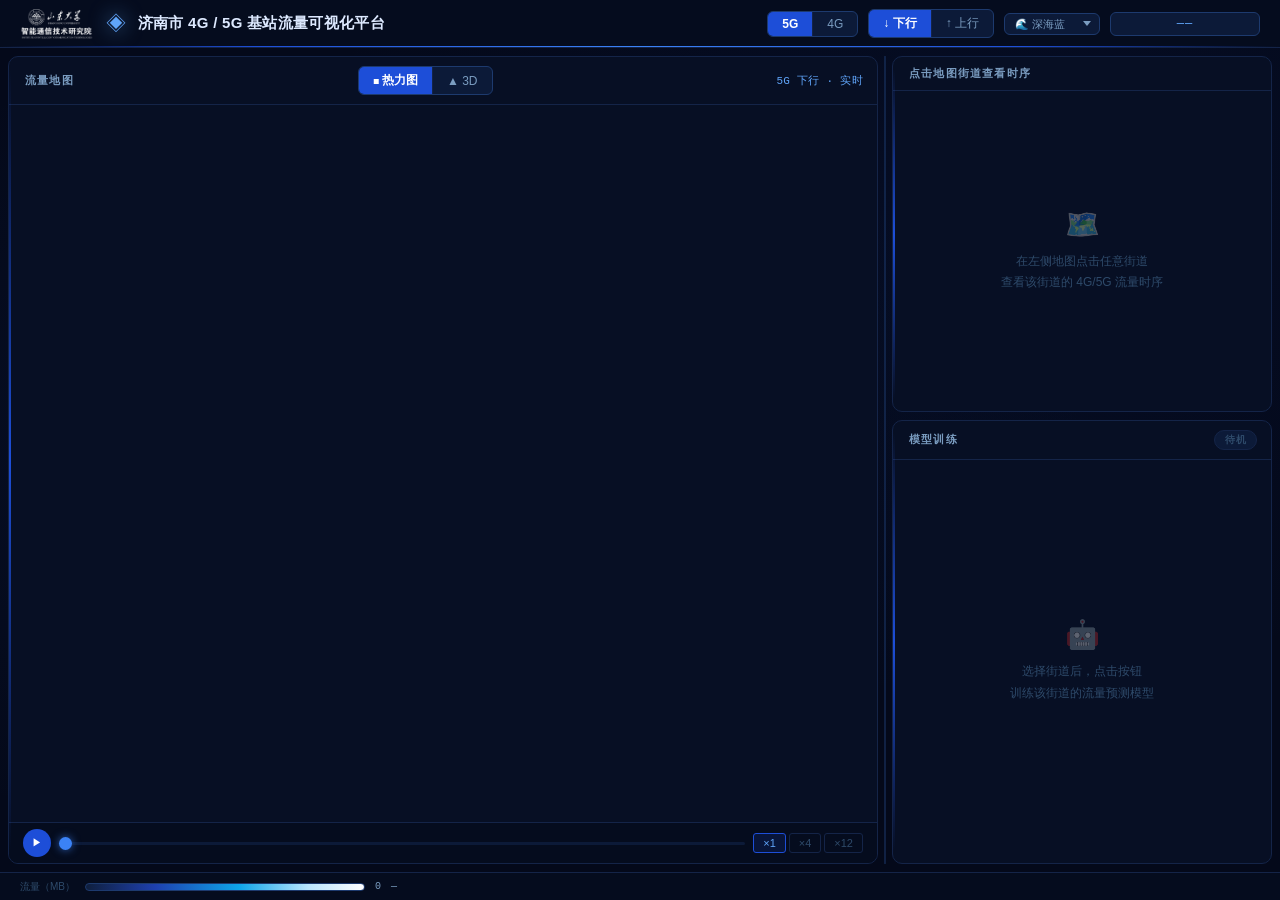
==== commit c6f68e0c: "将单位logo移至导航栏标题前展示 Co-Authored-By: Claude Sonnet 4.6 <noreply@anthropic.com>" ====
--- a/render/index.html
+++ b/render/index.html
@@ -16,6 +16,7 @@
 <!-- ── 顶部导航栏 ── -->
 <header class="navbar">
   <div class="navbar-left">
+    <img src="/static/bottombg.png" class="navbar-logo" alt="单位logo" />
     <span class="logo-icon">◈</span>
     <h1 class="navbar-title">济南市 4G / 5G 基站流量可视化平台</h1>
   </div>
--- a/static/style.css
+++ b/static/style.css
@@ -866,6 +866,15 @@
   font-size: 9px !important;
 }
 
+/* ── 导航栏 Logo ── */
+.navbar-logo {
+  height: 30px;
+  width: auto;
+  display: block;
+  opacity: 0.92;
+  flex-shrink: 0;
+}
+
 /* ── 地图 Tooltip ── */
 .map-tooltip {
   position: fixed;
@@ -999,6 +1008,7 @@
   .navbar-left { flex: 1 1 auto; }
   .navbar-title { font-size: 12px; }
   .logo-icon { font-size: 16px; }
+  .navbar-logo { height: 22px; }
   .navbar-controls {
     width: 100%;
     gap: 6px;
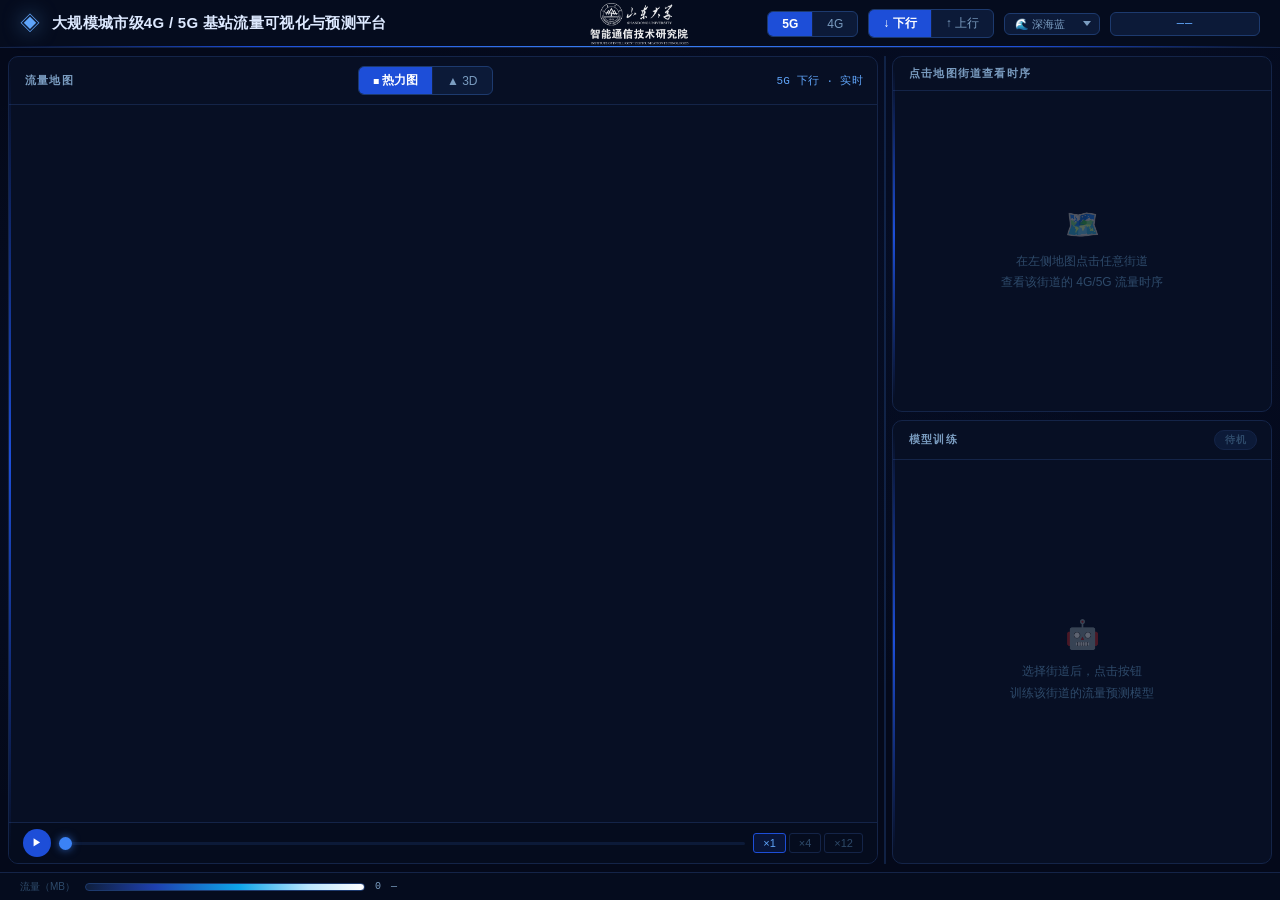
==== commit 7f17e7e9: "将单位 logo 移至导航栏正中央并放大 - 新增 .navbar-center（position:absolute; left:50%; translateX(-50%)）   实现绝对居中，不影响" ====
--- a/render/index.html
+++ b/render/index.html
@@ -3,7 +3,7 @@
 <head>
   <meta charset="UTF-8" />
   <meta name="viewport" content="width=device-width, initial-scale=1.0" />
-  <title>济南市 4G/5G 基站流量可视化</title>
+  <title>AI赋能大规模城市级基站流量可视化与预测平台 IICT@SDU</title>
   <link rel="stylesheet" href="/static/style.css" />
   <link rel="stylesheet" href="/static/lib/maplibre-gl.css" />
   <!-- MapLibre GL JS（地图）-->
@@ -16,9 +16,11 @@
 <!-- ── 顶部导航栏 ── -->
 <header class="navbar">
   <div class="navbar-left">
+    <span class="logo-icon">◈</span>
+    <h1 class="navbar-title">大规模城市级4G / 5G 基站流量可视化与预测平台</h1>
+  </div>
+  <div class="navbar-center">
     <img src="/static/bottombg.png" class="navbar-logo" alt="单位logo" />
-    <span class="logo-icon">◈</span>
-    <h1 class="navbar-title">济南市 4G / 5G 基站流量可视化平台</h1>
   </div>
   <div class="navbar-controls">
     <!-- 网络类型 -->
@@ -127,7 +129,6 @@
       <div id="trainReady" style="display:none;">
         <div class="train-info" id="trainInfoBox"></div>
         <button class="btn-train" id="btnTrain">
-          <span class="btn-train-icon">⚡</span>
           <span>开始训练</span>
         </button>
       </div>
--- a/static/style.css
+++ b/static/style.css
@@ -235,6 +235,15 @@
 
 .navbar-left { display: flex; align-items: center; gap: 12px; }
 
+.navbar-center {
+  position: absolute;
+  left: 50%;
+  transform: translateX(-50%);
+  display: flex;
+  align-items: center;
+  pointer-events: none;
+}
+
 .logo-icon {
   font-size: 20px;
   color: var(--blue-bright);
@@ -404,6 +413,39 @@
   color: var(--blue-bright);
   font-family: var(--font-mono);
   letter-spacing: 0.3px;
+}
+
+/* 时序图 HTML 自定义图例 */
+.series-legend {
+  display: flex;
+  flex-wrap: wrap;
+  gap: 4px;
+}
+.legend-btn {
+  display: flex;
+  align-items: center;
+  gap: 4px;
+  padding: 3px 8px;
+  border: 1px solid var(--border-mid);
+  border-radius: 4px;
+  background: transparent;
+  color: var(--text-dim);
+  font-size: 10px;
+  cursor: pointer;
+  opacity: 0.45;
+  transition: opacity 0.15s, border-color 0.15s;
+}
+.legend-btn.active {
+  opacity: 1;
+  border-color: var(--border-glow);
+  color: var(--text-secondary);
+}
+.legend-btn:hover { opacity: 0.8; }
+.legend-dot {
+  width: 7px;
+  height: 7px;
+  border-radius: 50%;
+  flex-shrink: 0;
 }
 
 .map-header-controls {
@@ -868,7 +910,7 @@
 
 /* ── 导航栏 Logo ── */
 .navbar-logo {
-  height: 30px;
+  height: 42px;
   width: auto;
   display: block;
   opacity: 0.92;
@@ -1008,7 +1050,8 @@
   .navbar-left { flex: 1 1 auto; }
   .navbar-title { font-size: 12px; }
   .logo-icon { font-size: 16px; }
-  .navbar-logo { height: 22px; }
+  .navbar-logo { height: 28px; }
+  .navbar-center { display: none; }
   .navbar-controls {
     width: 100%;
     gap: 6px;
